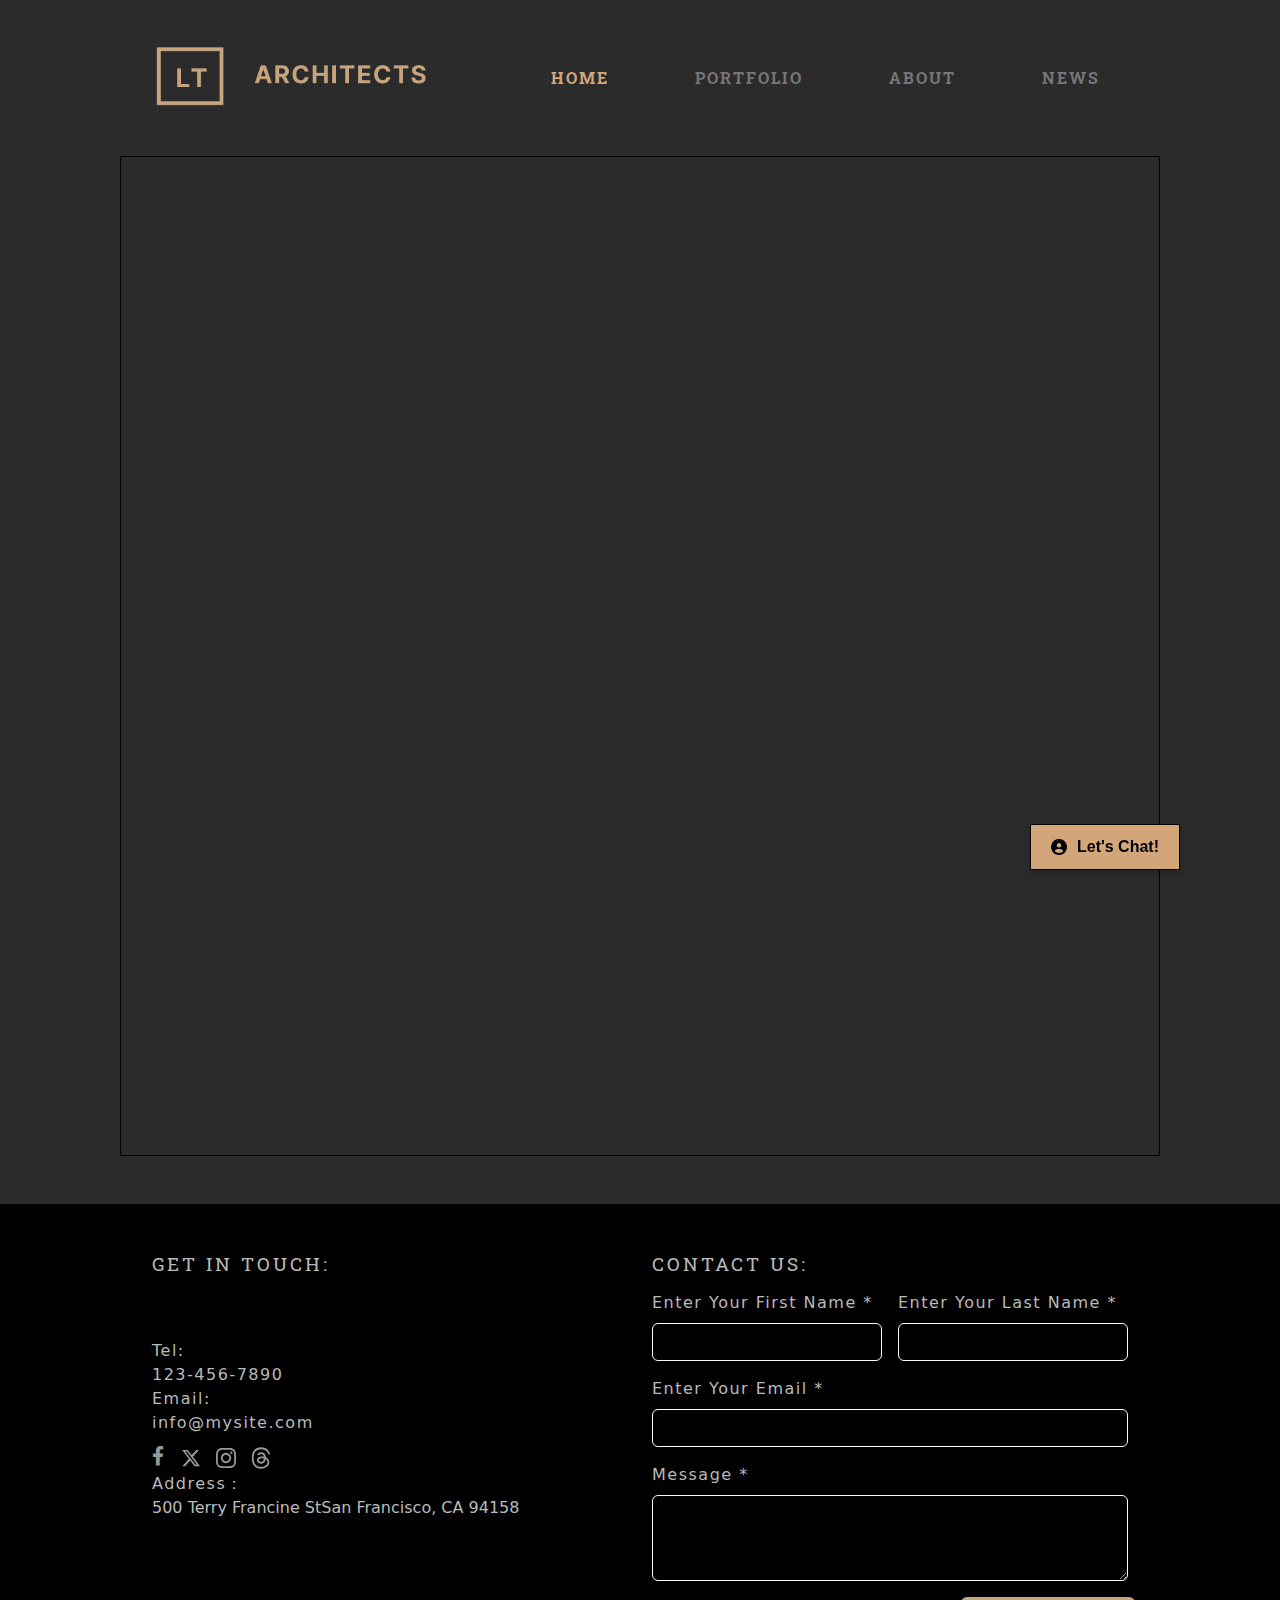
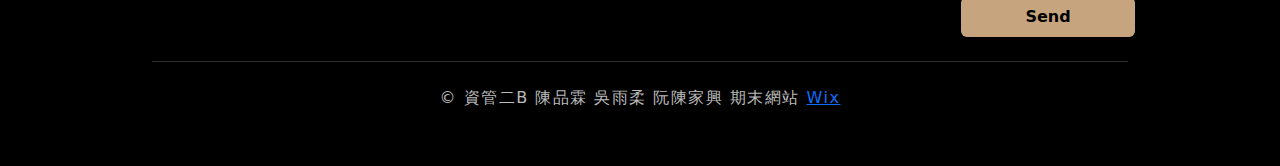
==== index.html @ 4be20eae "Update at the 2024/12/17 6:31 PM" ====
<!DOCTYPE html>
<html lang="en">
<head>
    <meta charset="UTF-8">
    <meta name="viewport" content="width=device-width, initial-scale=1.0">
    <title>Top Bar</title>
    <!-- 引入 Bootstrap 5 CSS -->
    <link href="https://cdn.jsdelivr.net/npm/bootstrap@5.3.0/dist/css/bootstrap.min.css" rel="stylesheet">
    <!-- 引入外部 CSS 檔案 -->
    <link rel="stylesheet" href="style.css">
    <link rel="preconnect" href="https://fonts.googleapis.com">
    <link rel="preconnect" href="https://fonts.gstatic.com" crossorigin>
    <link href="https://fonts.googleapis.com/css2?family=Libre+Baskerville:ital,wght@0,400;0,700;1,400&family=Roboto+Slab:wght@100..900&display=swap" rel="stylesheet">
    <link href="https://cdnjs.cloudflare.com/ajax/libs/font-awesome/6.0.0-beta3/css/all.min.css" rel="stylesheet">
    <link href="https://cdnjs.cloudflare.com/ajax/libs/font-awesome/6.0.0-beta3/css/all.min.css" rel="stylesheet">


<body>
    <!-- 導覽欄 -->
    <nav class="navbar navbar-expand-lg">
        <div class="container">
            <!-- LOGO -->
            <a class="navbar-brand" href="#"><img src="img/navbar.png" width="80%" height="80%" alt=""></a>
            <!-- 手機端導覽按鈕 -->
            <button class="navbar-toggler" type="button" data-bs-toggle="collapse" data-bs-target="#navbarNav" aria-controls="navbarNav" aria-expanded="false" aria-label="Toggle navigation">
                <span class="navbar-toggler-icon"></span>
            </button>
            <!-- 導覽連結 -->
            <div class="collapse navbar-collapse " id="navbarNav">
                <ul class="navbar-nav ms-auto ">
                    <li class="nav-item">
                        <a class="nav-link active roboto-slab-bold "  href="#">HOME</a>  <!-- active指令可以讓他被選 選中 -->
                    </li>
                    <li class="nav-item">
                        <a class="nav-link roboto-slab-bold  " href="#">PORTFOLIO</a>
                    </li>
                    <li class="nav-item">
                        <a class="nav-link roboto-slab-bold " href="#">ABOUT</a> 
                    </li>
                    <li class="nav-item">
                        <a class="nav-link roboto-slab-bold " href="#">NEWS</a>
                    </li>
                </ul>
            </div>
        </div>
    </nav>

    
     <!-- 中間內容區塊 -->
    <div class="container" id="body">
        <button class="floating-chat-btn" id="chatBtn">
            <i class="fas fa-user-circle"></i> <!-- Font Awesome icon -->
            Let's Chat!
        </button>
    
        <!-- 聊天視窗 -->
        <div class="chatbox" id="chatbox">
            <div class="chatbox-header">
                Chat with us!
            </div>
            <div class="chatbox-body" id="chatBody">
                <!-- 訊息顯示區域 -->
                <p>Welcome! How can we help you?</p>
            </div>
            <input type="text" class="chatbox-input" id="chatInput" placeholder="Type your message...">
        </div>
    
    </div>



    <!-- 中間內容區塊 -->



    <!-- Footer 區塊 -->
    <footer class="footer mt-5 " id="footer">
        <div class="container py-5">
            <div class="row">
                <!-- GET IN TOUCH 區塊 -->
                <div class="col-md-6" id="foo">
                    <h5 class="footer-title roboto-slab-regular" >GET  IN  TOUCH:</h5>
                    <br>
                    <br>
                    <div>
                        <a>Tel: <br>123-456-7890</a><p>Email:<br> info@mysite.com</p>
                    </div> 
                   
                    
                
                    <div class="footer-icons">
                        <a href="https://www.facebook.com/"><i class="fa-brands fa-facebook-f" style="color: #989898;"></i></a>
                        <a href="https://twitter.com/home"><svg xmlns="http://www.w3.org/2000/svg" height="26" width="20" viewBox="0 0 512 512"><!--!Font Awesome Free 6.7.1 by @fontawesome - https://fontawesome.com License - https://fontawesome.com/license/free Copyright 2024 Fonticons, Inc.--><path fill="#989898" d="M389.2 48h70.6L305.6 224.2 487 464H345L233.7 318.6 106.5 464H35.8L200.7 275.5 26.8 48H172.4L272.9 180.9 389.2 48zM364.4 421.8h39.1L151.1 88h-42L364.4 421.8z"/></svg></i></a>
                        <a href="https://www.instagram.com/"><svg xmlns="http://www.w3.org/2000/svg" height="26" width="20" viewBox="0 0 448 512"><!--!Font Awesome Free 6.7.1 by @fontawesome - https://fontawesome.com License - https://fontawesome.com/license/free Copyright 2024 Fonticons, Inc.--><path fill="#989898" d="M224.1 141c-63.6 0-114.9 51.3-114.9 114.9s51.3 114.9 114.9 114.9S339 319.5 339 255.9 287.7 141 224.1 141zm0 189.6c-41.1 0-74.7-33.5-74.7-74.7s33.5-74.7 74.7-74.7 74.7 33.5 74.7 74.7-33.6 74.7-74.7 74.7zm146.4-194.3c0 14.9-12 26.8-26.8 26.8-14.9 0-26.8-12-26.8-26.8s12-26.8 26.8-26.8 26.8 12 26.8 26.8zm76.1 27.2c-1.7-35.9-9.9-67.7-36.2-93.9-26.2-26.2-58-34.4-93.9-36.2-37-2.1-147.9-2.1-184.9 0-35.8 1.7-67.6 9.9-93.9 36.1s-34.4 58-36.2 93.9c-2.1 37-2.1 147.9 0 184.9 1.7 35.9 9.9 67.7 36.2 93.9s58 34.4 93.9 36.2c37 2.1 147.9 2.1 184.9 0 35.9-1.7 67.7-9.9 93.9-36.2 26.2-26.2 34.4-58 36.2-93.9 2.1-37 2.1-147.8 0-184.8zM398.8 388c-7.8 19.6-22.9 34.7-42.6 42.6-29.5 11.7-99.5 9-132.1 9s-102.7 2.6-132.1-9c-19.6-7.8-34.7-22.9-42.6-42.6-11.7-29.5-9-99.5-9-132.1s-2.6-102.7 9-132.1c7.8-19.6 22.9-34.7 42.6-42.6 29.5-11.7 99.5-9 132.1-9s102.7-2.6 132.1 9c19.6 7.8 34.7 22.9 42.6 42.6 11.7 29.5 9 99.5 9 132.1s2.7 102.7-9 132.1z"/></svg></a>
                        <a href="https://www.threads.net/?hl=zh-tw"><svg xmlns="http://www.w3.org/2000/svg" height="26" width="20" viewBox="0 0 448 512"><!--!Font Awesome Free 6.7.1 by @fontawesome - https://fontawesome.com License - https://fontawesome.com/license/free Copyright 2024 Fonticons, Inc.--><path fill="#989898" d="M331.5 235.7c2.2 .9 4.2 1.9 6.3 2.8c29.2 14.1 50.6 35.2 61.8 61.4c15.7 36.5 17.2 95.8-30.3 143.2c-36.2 36.2-80.3 52.5-142.6 53h-.3c-70.2-.5-124.1-24.1-160.4-70.2c-32.3-41-48.9-98.1-49.5-169.6V256v-.2C17 184.3 33.6 127.2 65.9 86.2C102.2 40.1 156.2 16.5 226.4 16h.3c70.3 .5 124.9 24 162.3 69.9c18.4 22.7 32 50 40.6 81.7l-40.4 10.8c-7.1-25.8-17.8-47.8-32.2-65.4c-29.2-35.8-73-54.2-130.5-54.6c-57 .5-100.1 18.8-128.2 54.4C72.1 146.1 58.5 194.3 58 256c.5 61.7 14.1 109.9 40.3 143.3c28 35.6 71.2 53.9 128.2 54.4c51.4-.4 85.4-12.6 113.7-40.9c32.3-32.2 31.7-71.8 21.4-95.9c-6.1-14.2-17.1-26-31.9-34.9c-3.7 26.9-11.8 48.3-24.7 64.8c-17.1 21.8-41.4 33.6-72.7 35.3c-23.6 1.3-46.3-4.4-63.9-16c-20.8-13.8-33-34.8-34.3-59.3c-2.5-48.3 35.7-83 95.2-86.4c21.1-1.2 40.9-.3 59.2 2.8c-2.4-14.8-7.3-26.6-14.6-35.2c-10-11.7-25.6-17.7-46.2-17.8H227c-16.6 0-39 4.6-53.3 26.3l-34.4-23.6c19.2-29.1 50.3-45.1 87.8-45.1h.8c62.6 .4 99.9 39.5 103.7 107.7l-.2 .2zm-156 68.8c1.3 25.1 28.4 36.8 54.6 35.3c25.6-1.4 54.6-11.4 59.5-73.2c-13.2-2.9-27.8-4.4-43.4-4.4c-4.8 0-9.6 .1-14.4 .4c-42.9 2.4-57.2 23.2-56.2 41.8l-.1 .1z"/></svg></a>
                    </div>
                    
                    <div>
                        <a> Address：</a><br>
                        500 Terry Francine StSan Francisco, CA 94158
                    </div>
                </div>
                <!-- CONTACT US 區塊 -->
                <div class="col-md-6" id="foo">
                    <h5 class="footer-title roboto-slab-regular">CONTACT US:</h5>
                    <form>
                        <div class="row g-3">
                            <div class="col-md-6">
                                <p>Enter Your First Name *</p>
                                <input type="text" class="form-control" >
                            </div>
                            <div class="col-md-6">
                                <p>Enter Your Last Name *</p>
                                <input type="text" class="form-control" >
                            </div>
                            <div class="col-12">
                                <p>Enter Your Email *</p>
                                <input type="email" class="form-control">
                            </div>
                            <div class="col-12">
                                <p>Message *</p>
                                <textarea class="form-control" rows="3" ></textarea>
                            </div>
                            <div class="col-12 ">
                                <button type="submit" class="btn btn-custom ">Send</button>
                            </div>
                        </div>
                    </form>
                </div>
            </div>
            <hr class="my-4">
            <p class="text-center">&copy; 資管二B 陳品霖 吳雨柔 阮陳家興 期末網站 <a href="#">Wix</a></p>
        </div>
    </footer>

    <!-- 引入 Bootstrap 5 JS -->
    <script>
        const chatBtn = document.getElementById('chatBtn');
        const chatbox = document.getElementById('chatbox');
        const chatInput = document.getElementById('chatInput');
        const chatBody = document.getElementById('chatBody');

        // 點擊按鈕顯示/隱藏聊天視窗
        chatBtn.addEventListener('click', () => {
            chatbox.style.display = chatbox.style.display === 'none' || chatbox.style.display === '' ? 'block' : 'none';
        });

        // 輸入訊息並按 Enter 發送訊息
        chatInput.addEventListener('keypress', (e) => {
            if (e.key === 'Enter' && chatInput.value.trim() !== '') {
                const userMessage = document.createElement('p');
                userMessage.textContent = chatInput.value;
                userMessage.style.color = '#000';
                chatBody.appendChild(userMessage);
                chatInput.value = ''; // 清空輸入框
                chatBody.scrollTop = chatBody.scrollHeight; // 自動滾動到底部
            }
        });
    </script>
    <script src="https://cdn.jsdelivr.net/npm/bootstrap@5.3.0/dist/js/bootstrap.bundle.min.js"></script>

</body>
</html>
---- style.css ----
/* 全域背景顏色 */
body {
  background-color: #2b2b2b; /* 整體背景 */
}
/* 中間網頁主要內容區塊 */
#body {
  width: fit-content; /* 根據內容自動調整寬度 */
  border: 1px solid #000; /* 添加邊框以便觀察效果 要刪除*/
  height: 1000px;
  width: 100%;
  padding: 10px;
  background-color: #2b2b2b;
}

/* 導覽列背景顏色 */
.navbar {
  background-color: #2b2b2b; /* 頂部導覽背景色 */
}

/* LOGO 樣式 */
.navbar-brand {
  margin-right: -20px;
  color: #d1a87c; /* LOGO 顏色 */
  font-weight: bold;
  letter-spacing: 2px;
}

/* 導覽連結樣式 */
.navbar-nav .nav-link {
  margin-right: 100px;
  margin: 50px;
  letter-spacing: 2px; /* 增加字母間距 */
  color: #777; /* 預設灰色 */
  text-transform: uppercase; /* 字母大寫 */
  margin-right: 20px;
  transition: color 0.3s ease; /* 顏色變化過渡效果 */
}

/* 選中/懸停連結樣式 */
.navbar-nav .nav-link.active,
.navbar-nav .nav-link:hover {
  color: #d1a87c; /* 選中/滑鼠懸停的顏色 */
}

.container {
  max-width: 1040px; /* 自定義寬度，可以根據需求調整 */
  padding-left: 2rem; /* 左側內邊距 */
  padding-right: 2rem; /* 右側內邊距 */
}

.roboto-slab-nav-link {
  font-family: "Roboto Slab", serif;
  font-optical-sizing: auto;
  font-weight: 20;
  font-style: normal;
}

/* Roboto Slab 標準字體 */
.roboto-slab-regular {
  font-family: "Roboto Slab", serif;
  font-optical-sizing: auto;
  font-weight: 400; /* 標準字重 */
  font-style: normal;
}

/* Roboto Slab 粗體字 */
.roboto-slab-bold {
  font-family: "Roboto Slab", serif;
  font-optical-sizing: auto;
  font-weight: 700; /* 粗體字重 */
  font-style: normal;
}

/* Roboto Slab 特殊標題樣式 */
.roboto-slab-title {
  font-family: "Roboto Slab", serif;
  font-optical-sizing: auto;
  font-weight: 600; /* 中等粗細 */
  font-style: normal;
  font-size: 1.5rem;
  letter-spacing: 1px; /* 字母間距 */
  text-transform: uppercase; /* 轉換成大寫 */
}

/* Footer 樣式 */
.footer {
  background-color: #000;
  color: #bababa;
}

.footer-title {
  font-size: 1.2rem;
  margin-bottom: 1rem;
}

.footer p {
  margin-bottom: 0.5rem;
}

.footer-icons a {
  color: #fff;
  font-size: 1.2rem;
  margin-right: 10px;
  text-decoration: none;
}

.btn-custom {
  margin-left: 65%;
  background-color: #c6a47e;
  color: #000000;
  border: none;
  padding: 0.5rem 4rem;
  font-weight: bold;
}

.btn-custom:hover {
  background-color: #b98f72;
  color: #fff;
}

/* 修改輸入框的邊框顏色 */
input.form-control {
  border: 0.5px solid rgb(250, 250, 250); /* 設定邊框為黑色 */
  color: white; /* 設定文字顏色為白色 */
  background-color: transparent; /* 背景色透明 */
}
textarea.form-control {
  border: 0.5px solid rgb(250, 250, 250); /* 設定邊框為黑色 */
  color: white; /* 設定文字顏色為白色 */
  background-color: transparent; /* 背景色透明 */
}
/* 當輸入框被聚焦（點擊或選中）時，保持黑色邊框 */
input.form-control:focus {
  border: 0.5px solid black; /* 當點擊時，邊框顏色保持為黑色 */
  background-color: transparent; /* 背景色保持透明 */
  color: white; /* 文字顏色仍為白色 */
}

textarea.form-control:focus {
  border: 0.5px solid black; /* 當點擊時，邊框顏色保持為黑色 */
  background-color: transparent; /* 背景色保持透明 */
  color: white; /* 文字顏色仍為白色 */
}


/* 設定提示文字顏色 */
input::placeholder {
  color: white; /* 提示文字顏色設為白色 */
}

#foo h5{
  letter-spacing:3px; /*字間空隙*/
}

#footer a,p{
  letter-spacing:1.5px;
}



/*懸浮按鈕*/
.floating-chat-btn {
  position: fixed; /* 固定在螢幕上 */
  bottom: 30px; /* 距離底部 30px */
  right: 100px; /* 距離右側 30px */
  background-color: #D2A679; /* 背景顏色 */
  color: #000; /* 文字與 icon 顏色 */
  border: 1px solid #000; /* 邊框顏色 */
  padding: 10px 20px; /* 內邊距 */
  display: flex; /* 彈性盒模型，用於對齊 icon 與文字 */
  align-items: center; /* 垂直置中 */
  gap: 10px; /* icon 與文字間隔 */
  font-family: Arial, sans-serif; /* 字體 */
  font-size: 16px;
  font-weight: bold;
  text-decoration: none; /* 移除連結底線 */
  box-shadow: 0 4px 6px rgba(0, 0, 0, 0.2); /* 添加陰影效果 */
  z-index: 999; /* 確保按鈕顯示在最上層 */
}

.floating-chat-btn:hover {
  background-color: #C18E5B; /* 改變背景顏色 */
  color: #fff; /* 改變文字顏色 */
  border-color: #fff;
}
/*懸浮按鈕*/


/*聊天欄位*/
.chatbox {
  position: fixed;
  bottom: 100px;
  right: 30px;
  width: 300px;
  background-color: #4b4a4a;
  border: 1px solid #ccc;
  border-radius: 10px;
  box-shadow: 0 4px 6px rgba(0, 0, 0, 0.3);
  display: none; /* 預設隱藏 */
  z-index: 1000;
}

.chatbox-header {
  background-color: #D2A679;
  color: #000;
  padding: 10px;
  border-radius: 10px 10px 0 0;
  text-align: center;
  font-weight: bold;
}

.chatbox-body {
  padding: 10px;
  height: 200px;
  overflow-y: auto;
  background-color: #f9f9f9;
}

.chatbox-input {
  border: none;
  padding: 10px;
  width: 100%;
  box-sizing: border-box;
  border-top: 1px solid #080808;
  font-size: 14px;
}

.chatbox-input:focus {
  outline: none;
}

/*聊天欄位*/
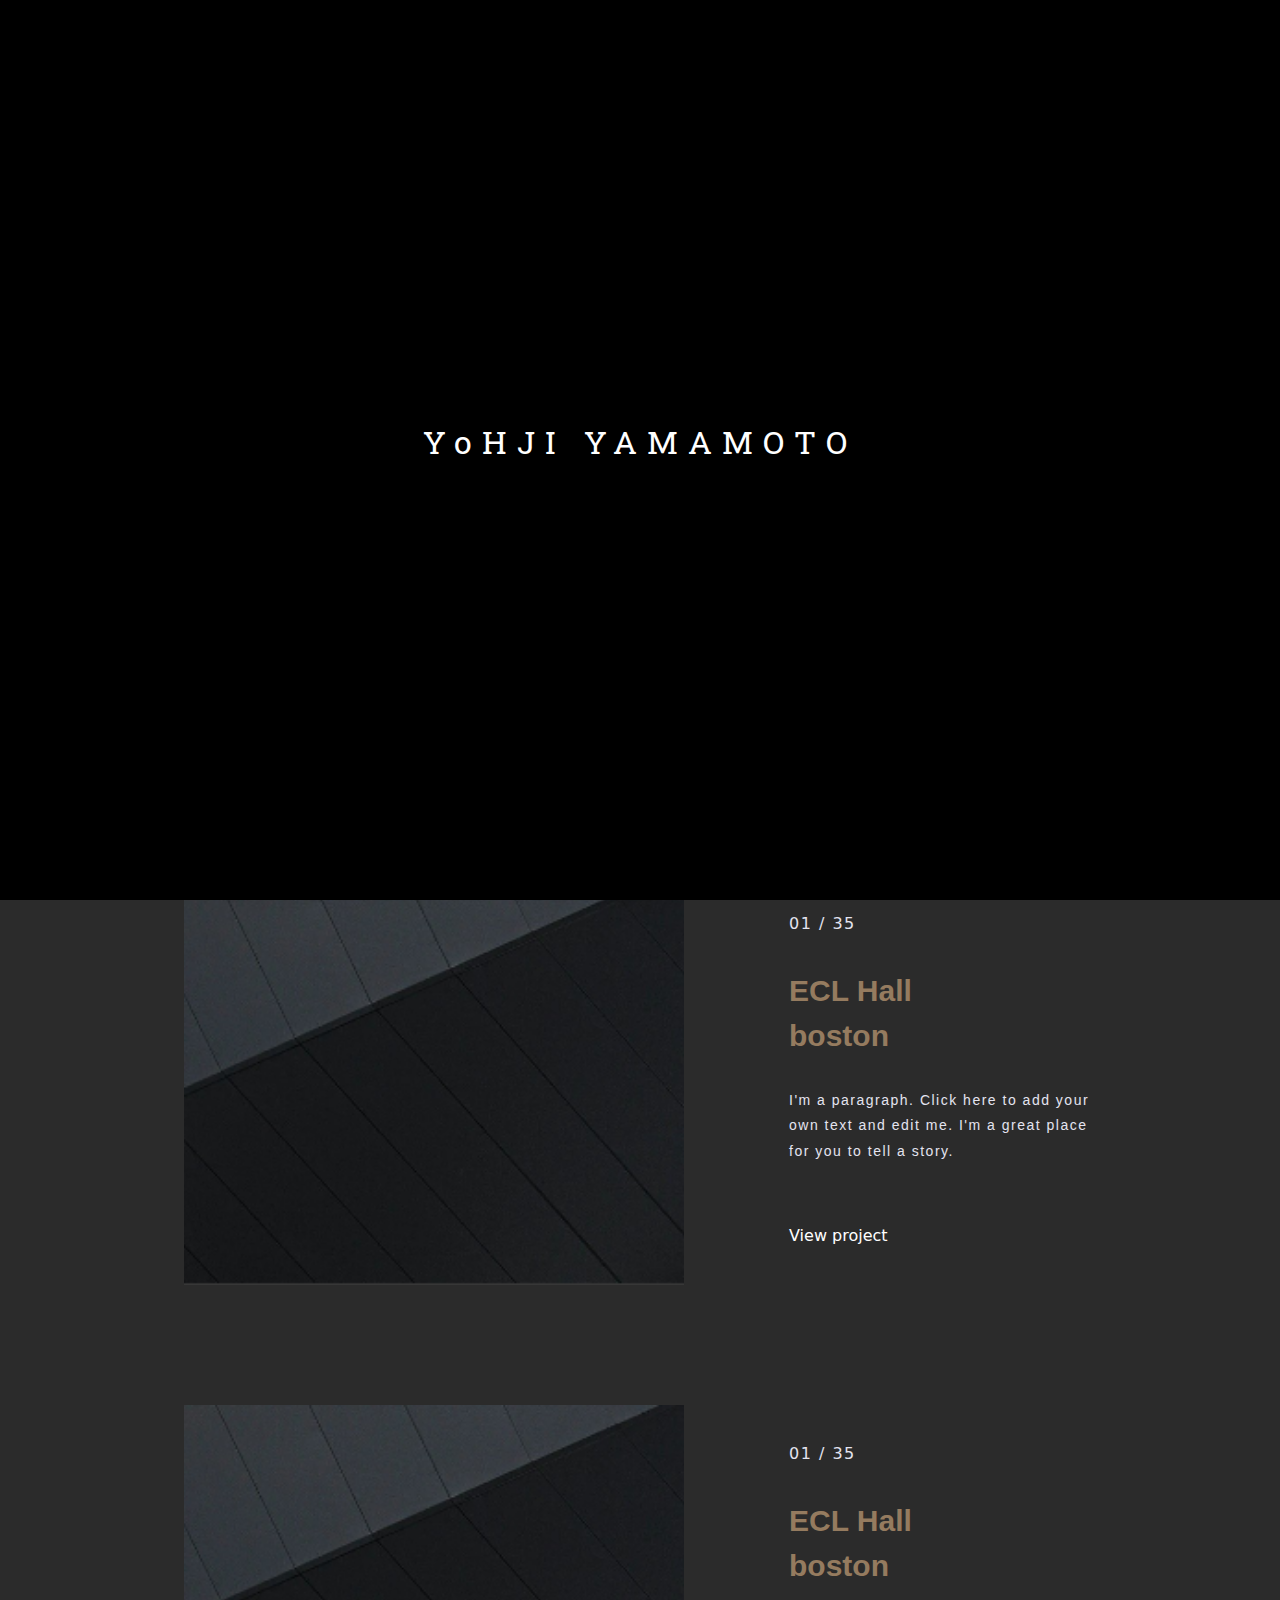
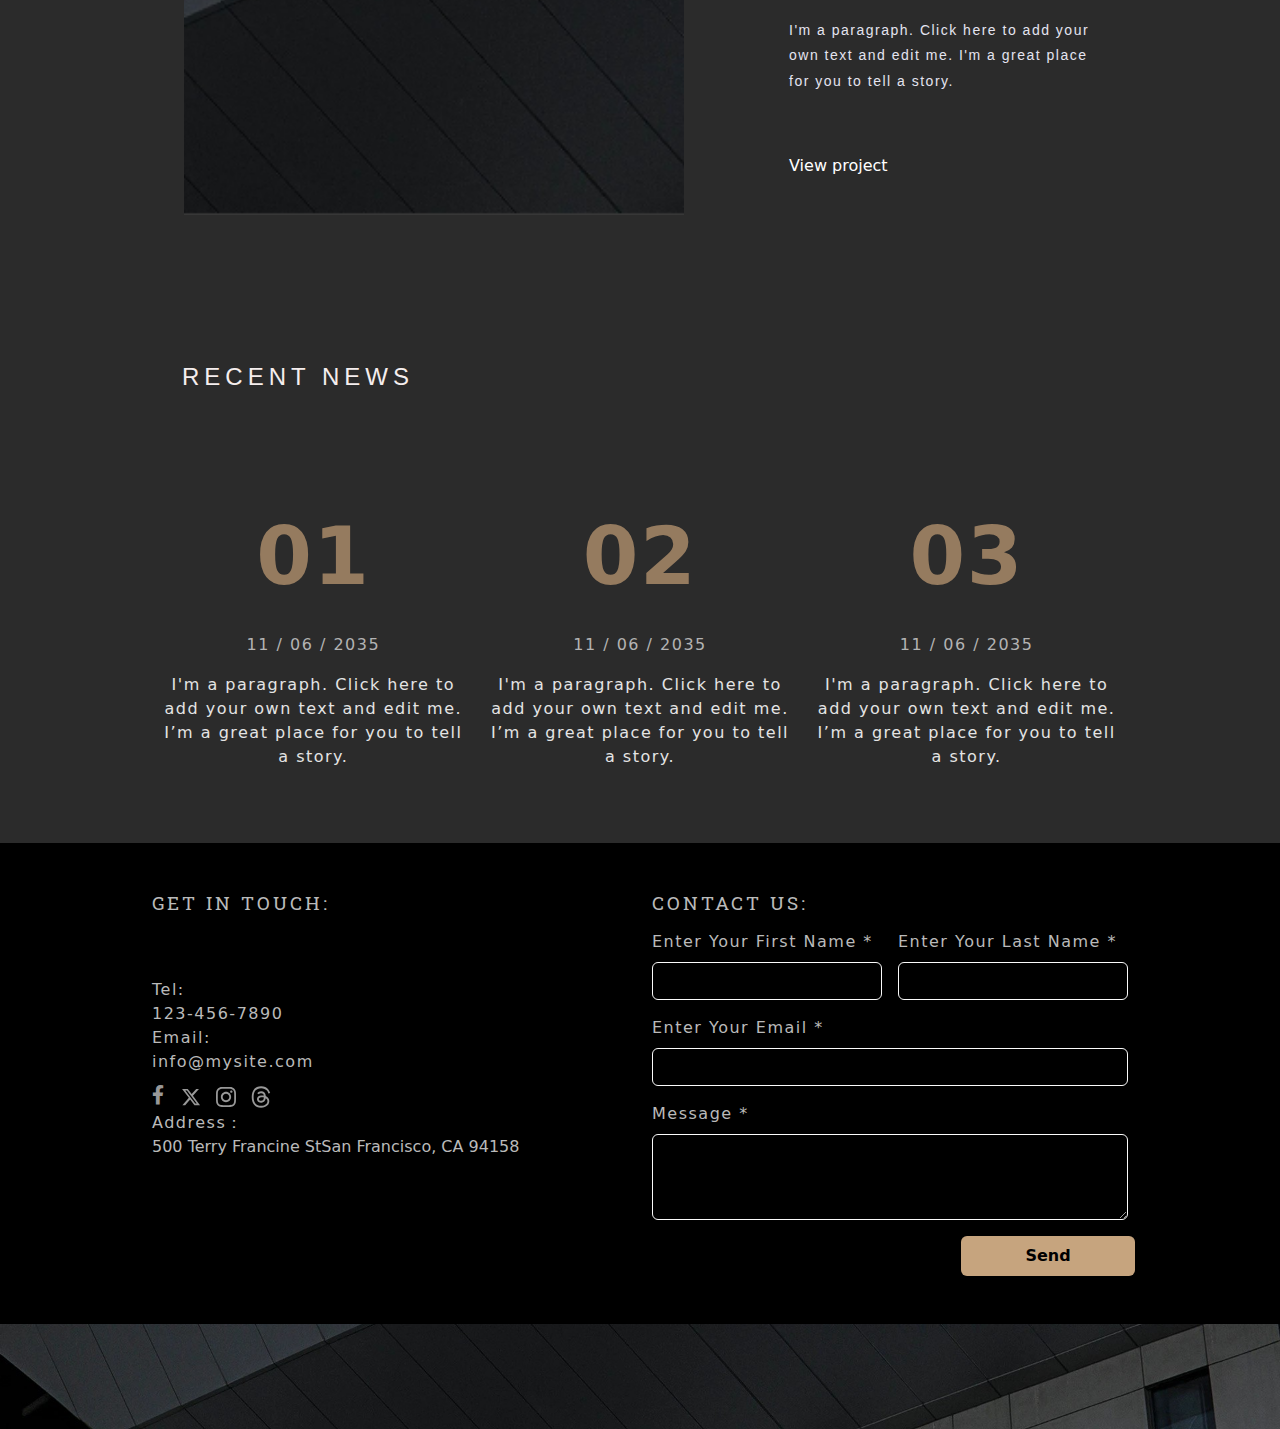
==== commit 961dfc4c: "更新" ====
--- a/index.html
+++ b/index.html
@@ -13,14 +13,24 @@
     <link href="https://fonts.googleapis.com/css2?family=Libre+Baskerville:ital,wght@0,400;0,700;1,400&family=Roboto+Slab:wght@100..900&display=swap" rel="stylesheet">
     <link href="https://cdnjs.cloudflare.com/ajax/libs/font-awesome/6.0.0-beta3/css/all.min.css" rel="stylesheet">
     <link href="https://cdnjs.cloudflare.com/ajax/libs/font-awesome/6.0.0-beta3/css/all.min.css" rel="stylesheet">
+    <link href="https://fonts.googleapis.com/css2?family=Poppins:wght@600&display=swap" rel="stylesheet">
 
 
 <body>
+ <!-- 開場動畫 -->
+    <div id="intro-overlay">
+        <div class="intro-text">
+            <p>YoHJI YAMAMOTO</p>
+        </div>
+    </div>
+
+    
     <!-- 導覽欄 -->
+<div id="main-content">
     <nav class="navbar navbar-expand-lg">
         <div class="container">
             <!-- LOGO -->
-            <a class="navbar-brand" href="#"><img src="img/navbar.png" width="80%" height="80%" alt=""></a>
+            <a class="navbar-brand" href="#"><img src="img/navbar-removebg-preview.png" width="80%" height="50%" alt=""></a>
             <!-- 手機端導覽按鈕 -->
             <button class="navbar-toggler" type="button" data-bs-toggle="collapse" data-bs-target="#navbarNav" aria-controls="navbarNav" aria-expanded="false" aria-label="Toggle navigation">
                 <span class="navbar-toggler-icon"></span>
@@ -32,7 +42,7 @@
                         <a class="nav-link active roboto-slab-bold "  href="#">HOME</a>  <!-- active指令可以讓他被選 選中 -->
                     </li>
                     <li class="nav-item">
-                        <a class="nav-link roboto-slab-bold  " href="#">PORTFOLIO</a>
+                        <a class="nav-link roboto-slab-bold  " href="PORTFOLIO.html">PORTFOLIO</a>
                     </li>
                     <li class="nav-item">
                         <a class="nav-link roboto-slab-bold " href="#">ABOUT</a> 
@@ -46,27 +56,143 @@
     </nav>
 
     
-     <!-- 中間內容區塊 -->
-    <div class="container" id="body">
-        <button class="floating-chat-btn" id="chatBtn">
-            <i class="fas fa-user-circle"></i> <!-- Font Awesome icon -->
-            Let's Chat!
-        </button>
-    
-        <!-- 聊天視窗 -->
-        <div class="chatbox" id="chatbox">
-            <div class="chatbox-header">
-                Chat with us!
-            </div>
-            <div class="chatbox-body" id="chatBody">
-                <!-- 訊息顯示區域 -->
-                <p>Welcome! How can we help you?</p>
-            </div>
-            <input type="text" class="chatbox-input" id="chatInput" placeholder="Type your message...">
+         <!-- 中間內容區塊 -->
+         <div class="container" id="body">
+
+            <div class="row mb-4">
+                <div class="col-12 text-center section-a">
+                    <h1 class="section-title" style="color: #957b5f; font-family: Arial, Helvetica, sans-serif; font-weight: bold; font-size: 30px;">LT ARCHITECTS</h1>
+                    <p class="featured-title">FEATURED PROJECTS</p>
+                </div>
+            </div>
+    
+            <!-- 專案區塊 -->
+            <div class="row">
+                <!-- 左側圖片 -->
+                <div class="col-md-8 left-img">
+                    <div class="project-image"></div>
+                </div>
+    
+                <!-- 右側描述 -->
+                <div class="col-md-4 d-flex flex-column justify-content-center right-cribe">
+                    <p class="mb-2" style="color: #e4e4f0; margin-bottom: 10px; font-size: 16px;">01 / 35</p><br>
+                    <h5 style="color: #957b5f; font-family: Arial, Helvetica, sans-serif; font-weight: bold; font-size: 30px; line-height: 1.5; margin-bottom: 30px;">ECL Hall<br>boston</h5>
+                    <p class="text-muted paragraph-style "  style="color: #e4e4f0; margin-bottom: 20px;">
+                        <span style="color: #e4e4f0;">I'm a paragraph. Click here to add your own text and edit me. I'm a great place for you to tell a story.</span>
+                    </p>
+                    <a href="#" class="viewproject" style="margin-top: 40px;">
+                        <span  tyle="color: #e4e4f0;">View project</span>
+                    </a>
+                    
+                </div>
+            </div>
+            <br>
+            <br>
+            <br>
+            <BR></BR>
+    
+            <!-- 專案區塊 -->
+            <div class="row" id="">
+                <!-- 左側圖片 -->
+                <div class="col-md-8 left-img">
+                    <div class="project-image"></div>
+                </div>
+    
+                <!-- 右側描述 -->
+                <div class="col-md-4 d-flex flex-column justify-content-center right-cribe">
+                    <p class="mb-2" style="color: #e4e4f0; margin-bottom: 10px; font-size: 16px;">01 / 35</p><br>
+                    <h5 style="color: #957b5f; font-family: Arial, Helvetica, sans-serif; font-weight: bold; font-size: 30px; line-height: 1.5; margin-bottom: 30px;">ECL Hall<br>boston</h5>
+                    <p class="text-muted paragraph-style "  style="color: #e4e4f0; margin-bottom: 20px;">
+                        <span style="color: #e4e4f0;">I'm a paragraph. Click here to add your own text and edit me. I'm a great place for you to tell a story.</span>
+                    </p>
+                    <a href="#" class="viewproject" style="margin-top: 40px;">
+                        <span  tyle="color: #e4e4f0;">View project</span>
+                    </a>
+                    
+                </div>
+            </div>
+
+             <br>
+            <br>
+            <br>
+            <BR></BR>
+    
+            <!-- 專案區塊 -->
+            <div class="row" id="">
+                <!-- 左側圖片 -->
+                <div class="col-md-8 left-img">
+                    <div class="project-image"></div>
+                </div>
+    
+                <!-- 右側描述 -->
+                <div class="col-md-4 d-flex flex-column justify-content-center right-cribe">
+                    <p class="mb-2" style="color: #e4e4f0; margin-bottom: 10px; font-size: 16px;">01 / 35</p><br>
+                    <h5 style="color: #957b5f; font-family: Arial, Helvetica, sans-serif; font-weight: bold; font-size: 30px; line-height: 1.5; margin-bottom: 30px;">ECL Hall<br>boston</h5>
+                    <p class="text-muted paragraph-style "  style="color: #e4e4f0; margin-bottom: 20px;">
+                        <span style="color: #e4e4f0;">I'm a paragraph. Click here to add your own text and edit me. I'm a great place for you to tell a story.</span>
+                    </p>
+                    <a href="#" class="viewproject" style="margin-top: 40px;">
+                        <span  tyle="color: #e4e4f0;">View project</span>
+                    </a>
+                    
+                </div>
+            </div>
+            <br>
+            <br>
+            <br>
+            <br>
+            <br>
+            <br>
+            
+           
+                <div class="col-12 text-center section-a">
+                    <p class="section-title" style="color: #f5eeee; font-family:  sans-serif; font-size: 24px;letter-spacing: 5px; ">RECENT NEWS </p>
+                </div>
+                <br>
+                <br>
+                <br>
+        
+                <div class="container " style="">
+                    <div class="row text-center">
+                        <!-- 第一欄 -->
+                        <div class="col-4">
+                            <p class="number">01</p>
+                            <p class="date">11 / 06 / 2035</p>
+                            <p class="paragraph">I'm a paragraph. Click here to add your own text and edit me. I’m a great place for you to tell a story.</p>
+                        </div>
+                        <!-- 第二欄 -->
+                        <div class="col-4">
+                            <p class="number">02</p>
+                            <p class="date">11 / 06 / 2035</p>
+                            <p class="paragraph">I'm a paragraph. Click here to add your own text and edit me. I’m a great place for you to tell a story.</p>
+                        </div>
+                        <!-- 第三欄 -->
+                        <div class="col-4">
+                            <p class="number">03</p>
+                            <p class="date">11 / 06 / 2035</p>
+                            <p class="paragraph">I'm a paragraph. Click here to add your own text and edit me. I’m a great place for you to tell a story.</p>
+                        </div>
+                    </div>
+                </div>
+
+            <button onclick="toggleChatbox()" class="floating-chat-btn" id="chatBtn">
+                <i class="fas fa-user-circle"></i> <!-- Font Awesome icon -->
+                Let's Chat!
+            </button>
+        
+            <!-- 聊天視窗 -->
+            <div class="chatbox" id="chatbox">
+                <div class="chatbox-header">
+                    Chat with us!
+                </div>
+                <div class="chatbox-body" id="chatBody">
+                    <!-- 訊息顯示區域 -->
+                    <p>Welcome! How can we help you?</p>
+                </div>
+                <input type="text" class="chatbox-input" id="chatInput" placeholder="Type your message...">
+            </div>
+        
         </div>
-    
-    </div>
-
 
 
     <!-- 中間內容區塊 -->
@@ -128,11 +254,12 @@
                     </form>
                 </div>
             </div>
-            <hr class="my-4">
-            <p class="text-center">&copy; 資管二B 陳品霖 吳雨柔 阮陳家興 期末網站 <a href="#">Wix</a></p>
         </div>
     </footer>
-
+    <div id="footer-img" style="height: 105px; background-image: url(img/messageImage_1733887317293.jpg);  background-size: cover;  background-position: bottom">
+
+    </div>
+</div>
     <!-- 引入 Bootstrap 5 JS -->
     <script>
         const chatBtn = document.getElementById('chatBtn');
@@ -156,6 +283,20 @@
                 chatBody.scrollTop = chatBody.scrollHeight; // 自動滾動到底部
             }
         });
+        document.addEventListener("DOMContentLoaded", () => {
+            setTimeout(() => {
+                const overlay = document.getElementById("intro-overlay");
+                overlay.style.display = "none";
+            }, 1000); // 8秒後移除啟動畫面
+        });
+        function showPopup() {
+        const chatbox = document.getElementById('chatbox');
+        chatbox.classList.toggle('show');
+        }
+        function toggleChatbox() {
+        const chatbox = document.getElementById('chatbox');
+        chatbox.classList.toggle('show');
+        }
     </script>
     <script src="https://cdn.jsdelivr.net/npm/bootstrap@5.3.0/dist/js/bootstrap.bundle.min.js"></script>
 
--- a/style.css
+++ b/style.css
@@ -1,3 +1,85 @@
+/*進場動畫*/
+#intro-overlay {
+  position: fixed;
+  top: 0;
+  left: 0;
+  width: 100%;
+  height: 100%;
+  background-color: #000;
+  color: #fff;
+  display: flex;
+  justify-content: center;
+  align-items: center;
+  z-index: 9999; /* 確保覆蓋其他內容 */
+  animation: fadeOut 3s ease 8s forwards; /* 延遲3秒後淡出 */
+}
+
+/* 主畫面容器的初始樣式 
+#main-content {
+  opacity: 0; /* 初始完全透明 */
+  animation: fadeIn 2s ease-in-out 2.5s forwards; /* 2.5秒延遲後，2秒淡入動畫 */
+} 
+
+/* 定義淡入動畫的關鍵幀 */
+@keyframes fadeIn {
+  to {
+    opacity: 1; /* 最終完全不透明 */
+  }
+}
+
+/* 文字樣式與動畫 */
+.intro-text p {
+  font-size: 2rem;
+  font-family: "Roboto Slab", serif;
+  letter-spacing: 10px; /*字間空隙*/
+  animation: fadeInSteps 2.5s linear infinite; /* 3秒的動畫週期，線性過渡，無限循環 */
+}
+
+/* 定義動畫的關鍵幀 */
+@keyframes fadeInSteps {
+  0% {
+    opacity: 0;
+  }
+  20% {
+    opacity: 0.2;
+  }
+  40% {
+    opacity: 0.4;
+  }
+  60% {
+    opacity: 0.6;
+  }
+  80% {
+    opacity: 0.8;
+  }
+  100% {
+    opacity: 1;
+  }
+  120% {
+    opacity: 0.8;
+  }
+  140% {
+    opacity: 0.6;
+  }
+  160% {
+    opacity: 0.4;
+  }
+  180% {
+    opacity: 0.2;
+  }
+  200% {
+    opacity: 0;
+  }
+}
+
+/* 背景淡出效果 */
+@keyframes fadeOut {
+  to {
+    opacity: 0;
+    visibility: hidden;
+  }
+}
+
 /* 全域背景顏色 */
 body {
   background-color: #2b2b2b; /* 整體背景 */
@@ -5,8 +87,8 @@
 /* 中間網頁主要內容區塊 */
 #body {
   width: fit-content; /* 根據內容自動調整寬度 */
-  border: 1px solid #000; /* 添加邊框以便觀察效果 要刪除*/
-  height: 1000px;
+  margin-top: 100px;
+  height: auto;
   width: 100%;
   padding: 10px;
   background-color: #2b2b2b;
@@ -14,7 +96,10 @@
 
 /* 導覽列背景顏色 */
 .navbar {
+  background-image: url('img/messageImage_1733887317293.jpg');
+  background-size: cover; /* 讓背景圖片自動適應大小 */
   background-color: #2b2b2b; /* 頂部導覽背景色 */
+  height: 105px;
 }
 
 /* LOGO 樣式 */
@@ -142,66 +227,82 @@
   color: white; /* 文字顏色仍為白色 */
 }
 
-
 /* 設定提示文字顏色 */
 input::placeholder {
   color: white; /* 提示文字顏色設為白色 */
 }
 
-#foo h5{
-  letter-spacing:3px; /*字間空隙*/
-}
-
-#footer a,p{
-  letter-spacing:1.5px;
-}
-
-
+#foo h5 {
+  letter-spacing: 3px; /*字間空隙*/
+}
+
+#footer a,
+p {
+  letter-spacing: 1.5px;
+}
 
 /*懸浮按鈕*/
 .floating-chat-btn {
-  position: fixed; /* 固定在螢幕上 */
-  bottom: 30px; /* 距離底部 30px */
-  right: 100px; /* 距離右側 30px */
-  background-color: #D2A679; /* 背景顏色 */
-  color: #000; /* 文字與 icon 顏色 */
-  border: 1px solid #000; /* 邊框顏色 */
-  padding: 10px 20px; /* 內邊距 */
-  display: flex; /* 彈性盒模型，用於對齊 icon 與文字 */
-  align-items: center; /* 垂直置中 */
-  gap: 10px; /* icon 與文字間隔 */
-  font-family: Arial, sans-serif; /* 字體 */
+  /* 现有样式 */
+  position: fixed;
+  bottom: 70%;
+  right: 100px;
+  background-color: #d2a679;
+  color: #000;
+  border: 1px solid #000;
+  padding: 10px 20px;
+  display: flex;
+  align-items: center;
+  gap: 10px;
+  font-family: Arial, sans-serif;
   font-size: 16px;
   font-weight: bold;
-  text-decoration: none; /* 移除連結底線 */
-  box-shadow: 0 4px 6px rgba(0, 0, 0, 0.2); /* 添加陰影效果 */
-  z-index: 999; /* 確保按鈕顯示在最上層 */
+  text-decoration: none;
+  box-shadow: 0 4px 6px rgba(0, 0, 0, 0.2);
+  z-index: 999;
+  cursor: pointer;
+  transition: transform 0.3s ease; /* 添加过渡效果 */
 }
 
 .floating-chat-btn:hover {
-  background-color: #C18E5B; /* 改變背景顏色 */
+  background-color: #c18e5b;
+  color: #fff;
+  border-color: #fff;
+  transform: translateY(-5px); /* 悬停时向上移动 */
+}
+
+.floating-chat-btn:hover {
+  background-color: #c18e5b; /* 改變背景顏色 */
   color: #fff; /* 改變文字顏色 */
   border-color: #fff;
 }
 /*懸浮按鈕*/
-
 
 /*聊天欄位*/
 .chatbox {
   position: fixed;
-  bottom: 100px;
+  bottom: 40%;
   right: 30px;
   width: 300px;
   background-color: #4b4a4a;
   border: 1px solid #ccc;
   border-radius: 10px;
   box-shadow: 0 4px 6px rgba(0, 0, 0, 0.3);
-  display: none; /* 預設隱藏 */
+  opacity: 0;
+  transform: scale(0.5);
+  transition: opacity 0.5s ease, transform 0.5s ease;
   z-index: 1000;
+  pointer-events: none; /* 防止隐藏状态下的元素响应鼠标事件 */
+}
+
+.chatbox.show {
+  opacity: 1;
+  transform: scale(1);
+  pointer-events: auto; /* 允许显示状态下的元素响应鼠标事件 */
 }
 
 .chatbox-header {
-  background-color: #D2A679;
+  background-color: #d2a679;
   color: #000;
   padding: 10px;
   border-radius: 10px 10px 0 0;
@@ -229,4 +330,95 @@
   outline: none;
 }
 
-/*聊天欄位*/+/*聊天欄位*/
+
+/*中間內容*/
+
+.section-title {
+  color: #d4a373; /* 標題金色調 */
+  text-align: left;
+  margin-left: 5%;
+  margin-bottom: 10px;
+}
+
+.section-a p{
+  color: #e4e4f0;
+  text-align: left;
+  margin-left: 52px;
+  margin-bottom: 30px;
+}
+.project-image {
+  background: url(img/footer.png) center center/cover no-repeat; /* 替換為圖片網址 */
+  background-size: cover;
+  text-align: left;
+  margin-left: 8%;
+  height:410px;
+  width: 500px;
+}
+.project-description h5 {
+  color: #d1a87c; /* 金色標題 */
+}
+
+.left-img {
+  padding-right: 15px; /* 調整左側圖片與右邊文字的間距 */
+}
+
+.right-cribe {
+  padding-left: 15px; /* 減少右側描述區的內邊距 */
+  margin-left: -40px; /* 可選：進一步讓文字靠近圖片 */
+}
+
+
+.paragraph-style {
+  color: #e4e4f0; /* 接近白色的文字顏色 */
+  font-family: Arial, Helvetica, sans-serif; /* 無襯線字體 */
+  font-size: 14px; /* 字體大小 */
+  line-height: 1.8; /* 行距，讓文字更易讀 */
+  text-align: left; /* 左對齊 */
+  margin: 0; /* 移除段落預設外邊距 */
+  padding: 0; /* 移除段落預設內邊距 */
+}
+
+
+.featured-title {
+  color: #dadae0; /* 文字顏色：接近白色 */
+  font-family: Arial, Helvetica, sans-serif; /* 字體：無襯線字體 */
+  font-size: 20px; /* 字體大小 */
+  letter-spacing: 4px; /* 文字之間的間距 */
+  text-transform: uppercase; /* 全部轉為大寫 */
+  text-align: center; /* 置中對齊（可選） */
+  margin: 0; /* 移除預設外邊距 */
+  padding: 0; /* 移除預設內邊距 */
+}
+
+.viewproject {
+  text-decoration: none;
+  color: white; /* 預設顏色 */
+  margin-top: 40px;
+  font-size: 16px;
+  transition: color 0.3s ease; /* 添加平滑過渡效果 */
+}
+
+/* 滑鼠移過去時變色 */
+.viewproject:hover {
+  color: #957b5f; /* 滑鼠懸停時的顏色 */
+}
+
+#row2{
+  margin-top: 50px;
+}
+
+.number {
+  font-size: 5rem; /* 調整數字大小 */
+  font-weight: bold;
+  color: #957b5f; /* 數字的顏色 */
+}
+.date {
+  font-size: 1rem; /* 調整日期大小 */
+  color: #b3b3b3; /* 日期的顏色 */
+}
+.paragraph {
+  font-size: 1rem; /* 調整段落文字大小 */
+  color: #e4e4e4; /* 段落文字顏色 */
+  margin-top: 1rem;
+}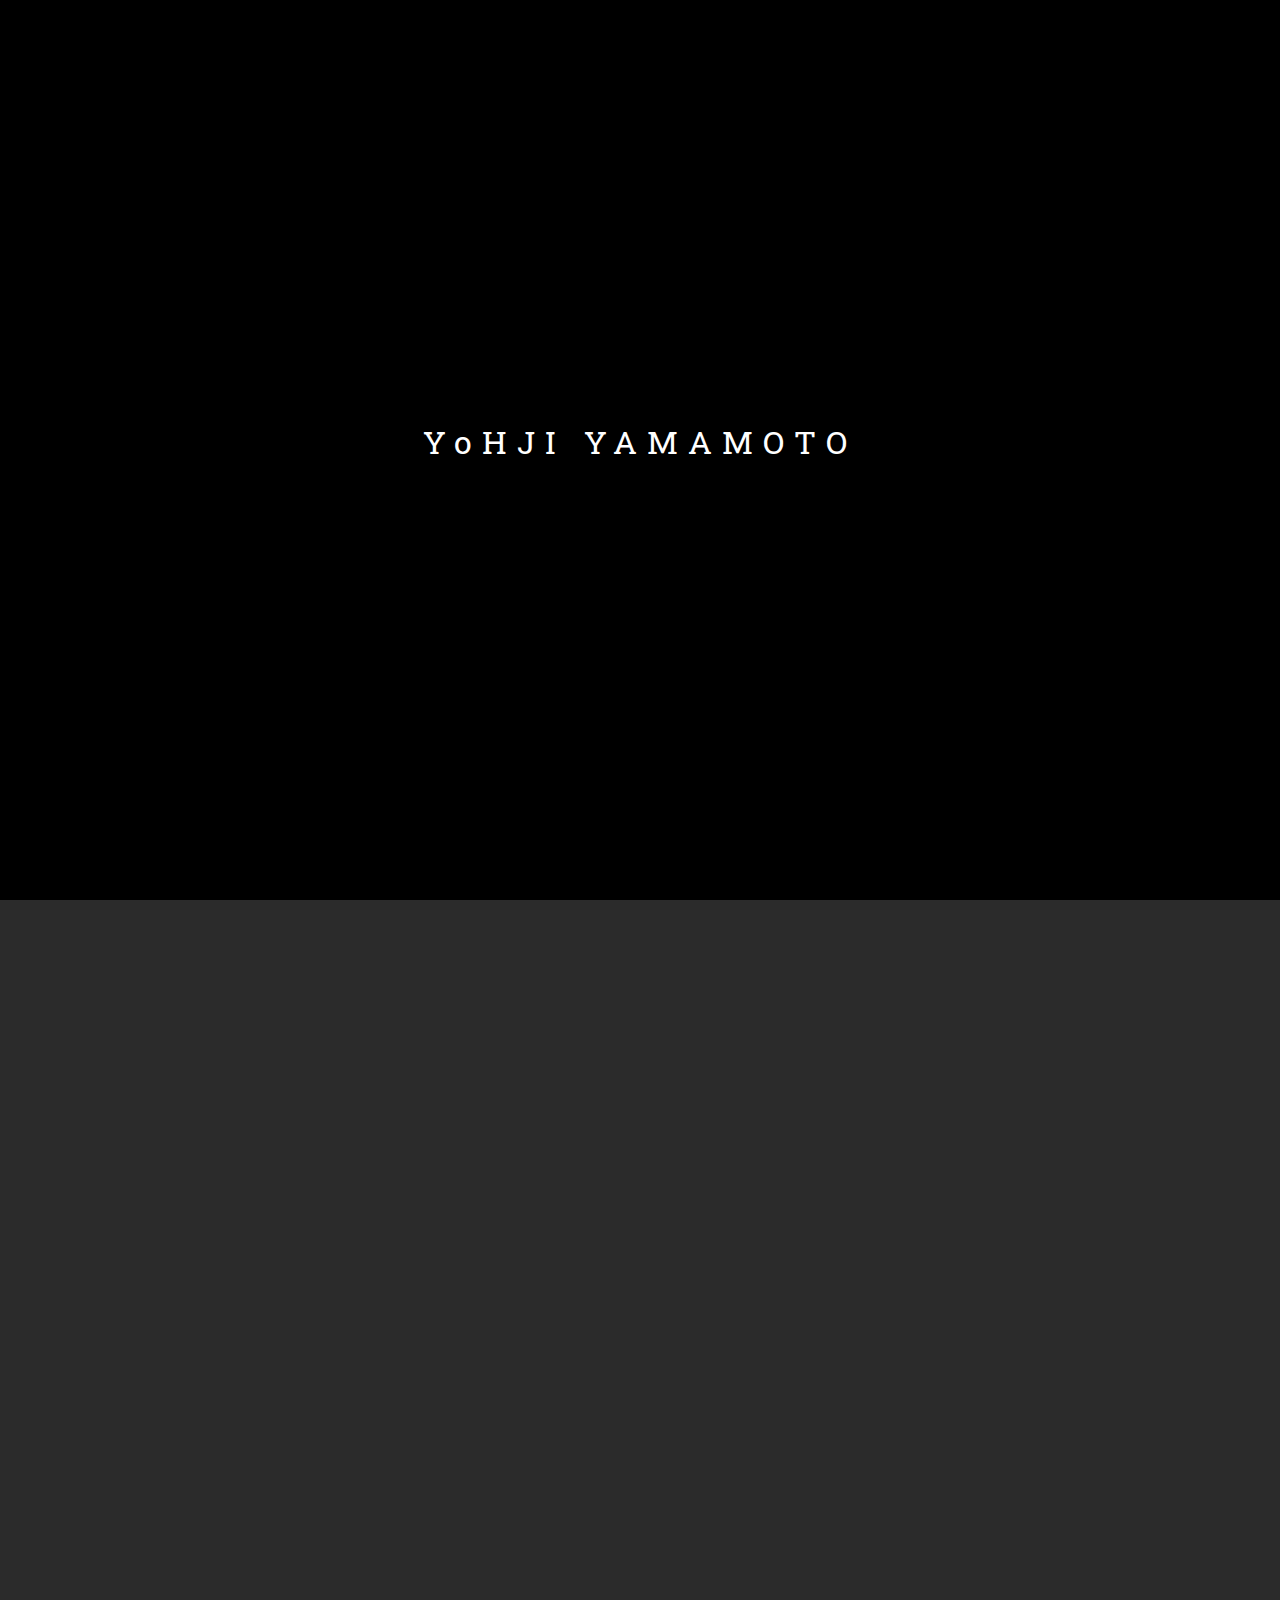
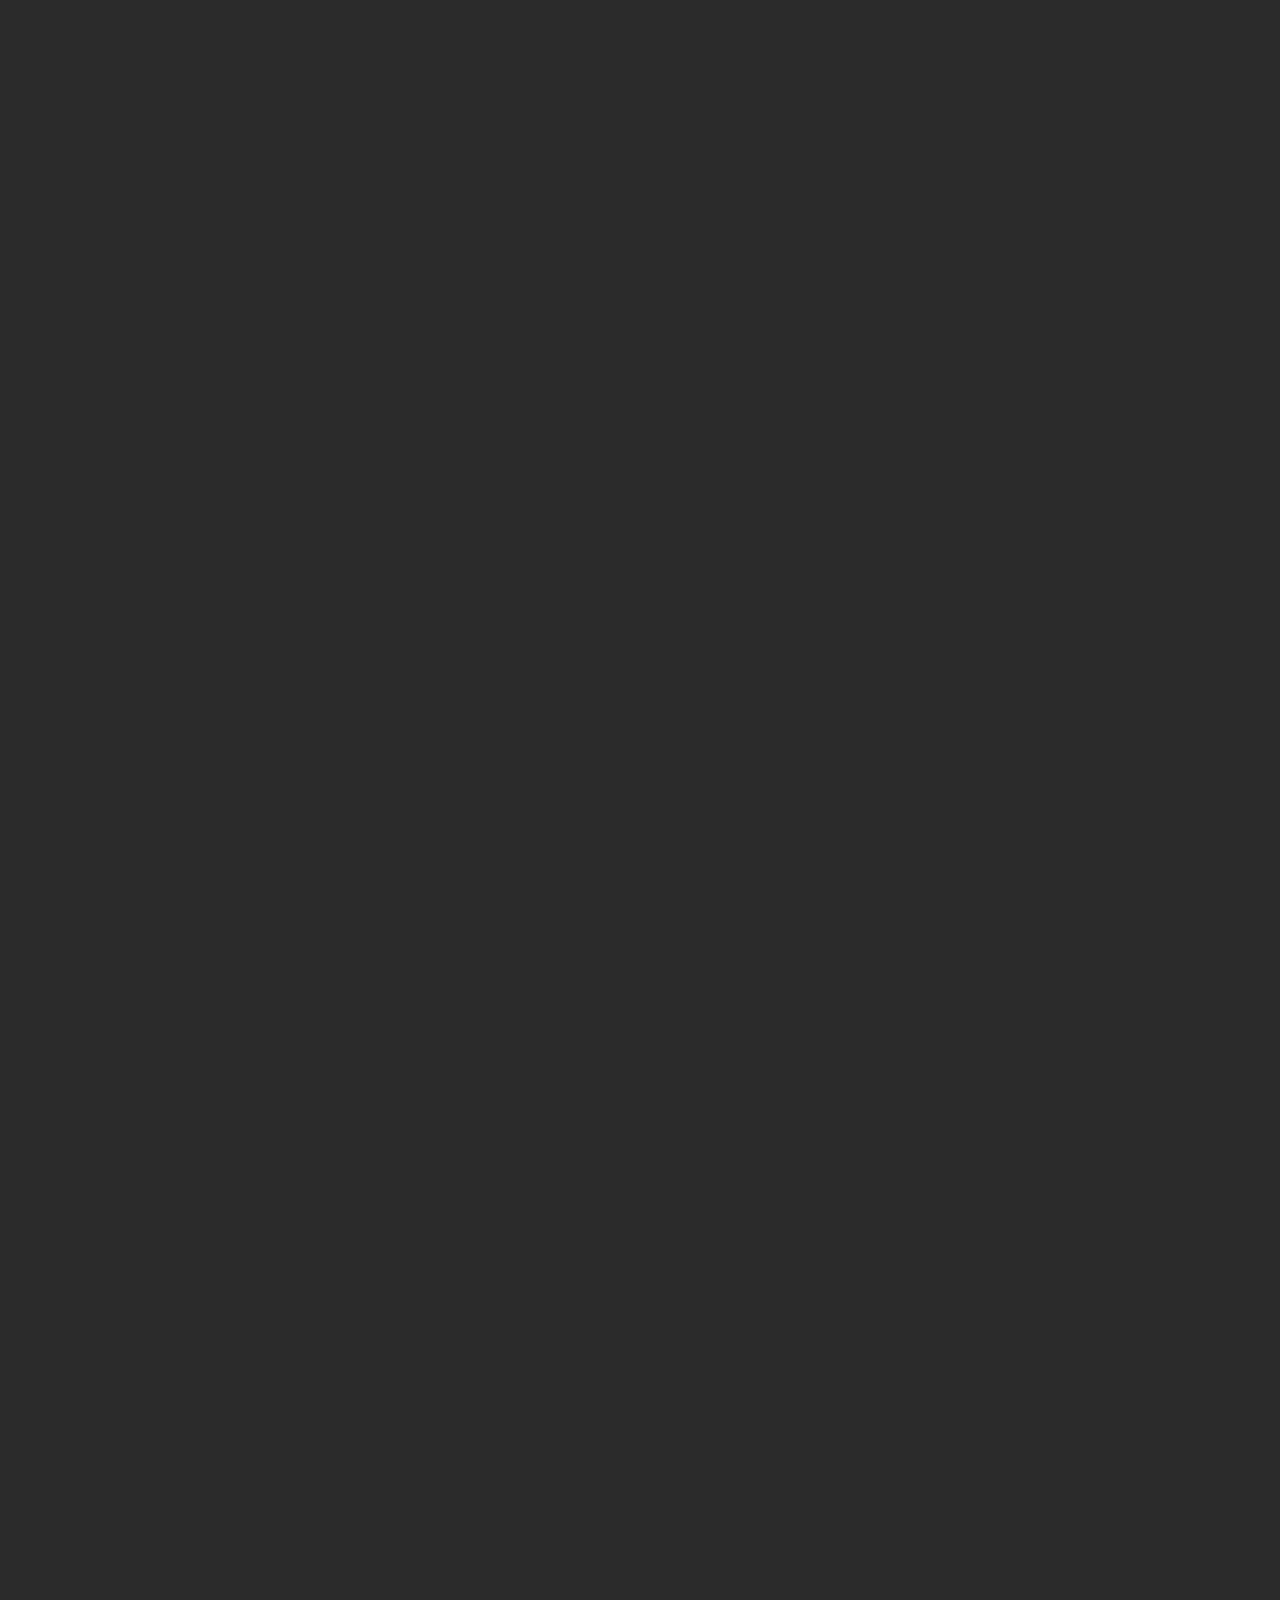
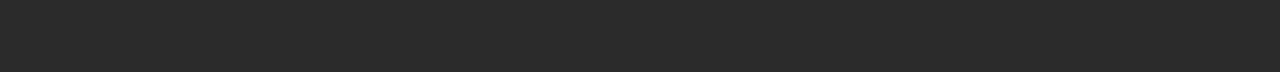
==== commit c2496279: "12/20 更新" ====
--- a/index.html
+++ b/index.html
@@ -150,27 +150,30 @@
                 </div>
                 <br>
                 <br>
-                <br>
         
-                <div class="container " style="">
-                    <div class="row text-center">
+        
+                <div class="container-fluid " style="margin-left: 40px;">
+                    <div class="row text-left">
                         <!-- 第一欄 -->
-                        <div class="col-4">
-                            <p class="number">01</p>
-                            <p class="date">11 / 06 / 2035</p>
+                        <div class="col-4" style="" >
+                            <p class="number" style="font-size: 130px;">01</p>
+                            <p class="date" style="letter-spacing: 14px;">11 / 06 / 2035</p>
                             <p class="paragraph">I'm a paragraph. Click here to add your own text and edit me. I’m a great place for you to tell a story.</p>
+                            <p class="readmore"><a href="" style="text-decoration: none;  color: inherit; ">Read more</a></p>
                         </div>
                         <!-- 第二欄 -->
                         <div class="col-4">
-                            <p class="number">02</p>
-                            <p class="date">11 / 06 / 2035</p>
+                            <p class="number" style="font-size: 130px;">02</p>
+                            <p class="date" style="letter-spacing: 14px;">11 / 06 / 2035</p>
                             <p class="paragraph">I'm a paragraph. Click here to add your own text and edit me. I’m a great place for you to tell a story.</p>
+                            <p class="readmore"><a href="" style="text-decoration: none;  color: inherit; ">Read more</a></p>
                         </div>
                         <!-- 第三欄 -->
                         <div class="col-4">
-                            <p class="number">03</p>
-                            <p class="date">11 / 06 / 2035</p>
+                            <p class="number" style="font-size: 130px;">03</p>
+                            <p class="date" style="letter-spacing: 14px;">11 / 06 / 2035</p>
                             <p class="paragraph">I'm a paragraph. Click here to add your own text and edit me. I’m a great place for you to tell a story.</p>
+                            <p class="readmore"><a href="" style="text-decoration: none;  color: inherit; ">Read more</a></p>
                         </div>
                     </div>
                 </div>
@@ -287,7 +290,7 @@
             setTimeout(() => {
                 const overlay = document.getElementById("intro-overlay");
                 overlay.style.display = "none";
-            }, 1000); // 8秒後移除啟動畫面
+            }, 2500); // 8秒後移除啟動畫面
         });
         function showPopup() {
         const chatbox = document.getElementById('chatbox');
--- a/style.css
+++ b/style.css
@@ -14,7 +14,7 @@
   animation: fadeOut 3s ease 8s forwards; /* 延遲3秒後淡出 */
 }
 
-/* 主畫面容器的初始樣式 
+/* 主畫面容器的初始樣式 */
 #main-content {
   opacity: 0; /* 初始完全透明 */
   animation: fadeIn 2s ease-in-out 2.5s forwards; /* 2.5秒延遲後，2秒淡入動畫 */
@@ -370,9 +370,10 @@
 
 
 .paragraph-style {
+  margin-top: 20px;
   color: #e4e4f0; /* 接近白色的文字顏色 */
   font-family: Arial, Helvetica, sans-serif; /* 無襯線字體 */
-  font-size: 14px; /* 字體大小 */
+  font-size: 16px; /* 字體大小 */
   line-height: 1.8; /* 行距，讓文字更易讀 */
   text-align: left; /* 左對齊 */
   margin: 0; /* 移除段落預設外邊距 */
@@ -414,11 +415,22 @@
   color: #957b5f; /* 數字的顏色 */
 }
 .date {
+  margin-top: 30px;
   font-size: 1rem; /* 調整日期大小 */
   color: #b3b3b3; /* 日期的顏色 */
 }
 .paragraph {
-  font-size: 1rem; /* 調整段落文字大小 */
+  font-size: 15px; /* 調整段落文字大小 */
   color: #e4e4e4; /* 段落文字顏色 */
-  margin-top: 1rem;
+  margin-top: 50px;
+}
+
+.readmore{
+  font-size: 15px; /* 調整段落文字大小 */
+  color: #e4e4e4; /* 段落文字顏色 */
+  margin-top: 150px;
+}
+
+.readmore:hover{
+  color: #957b5f;
 }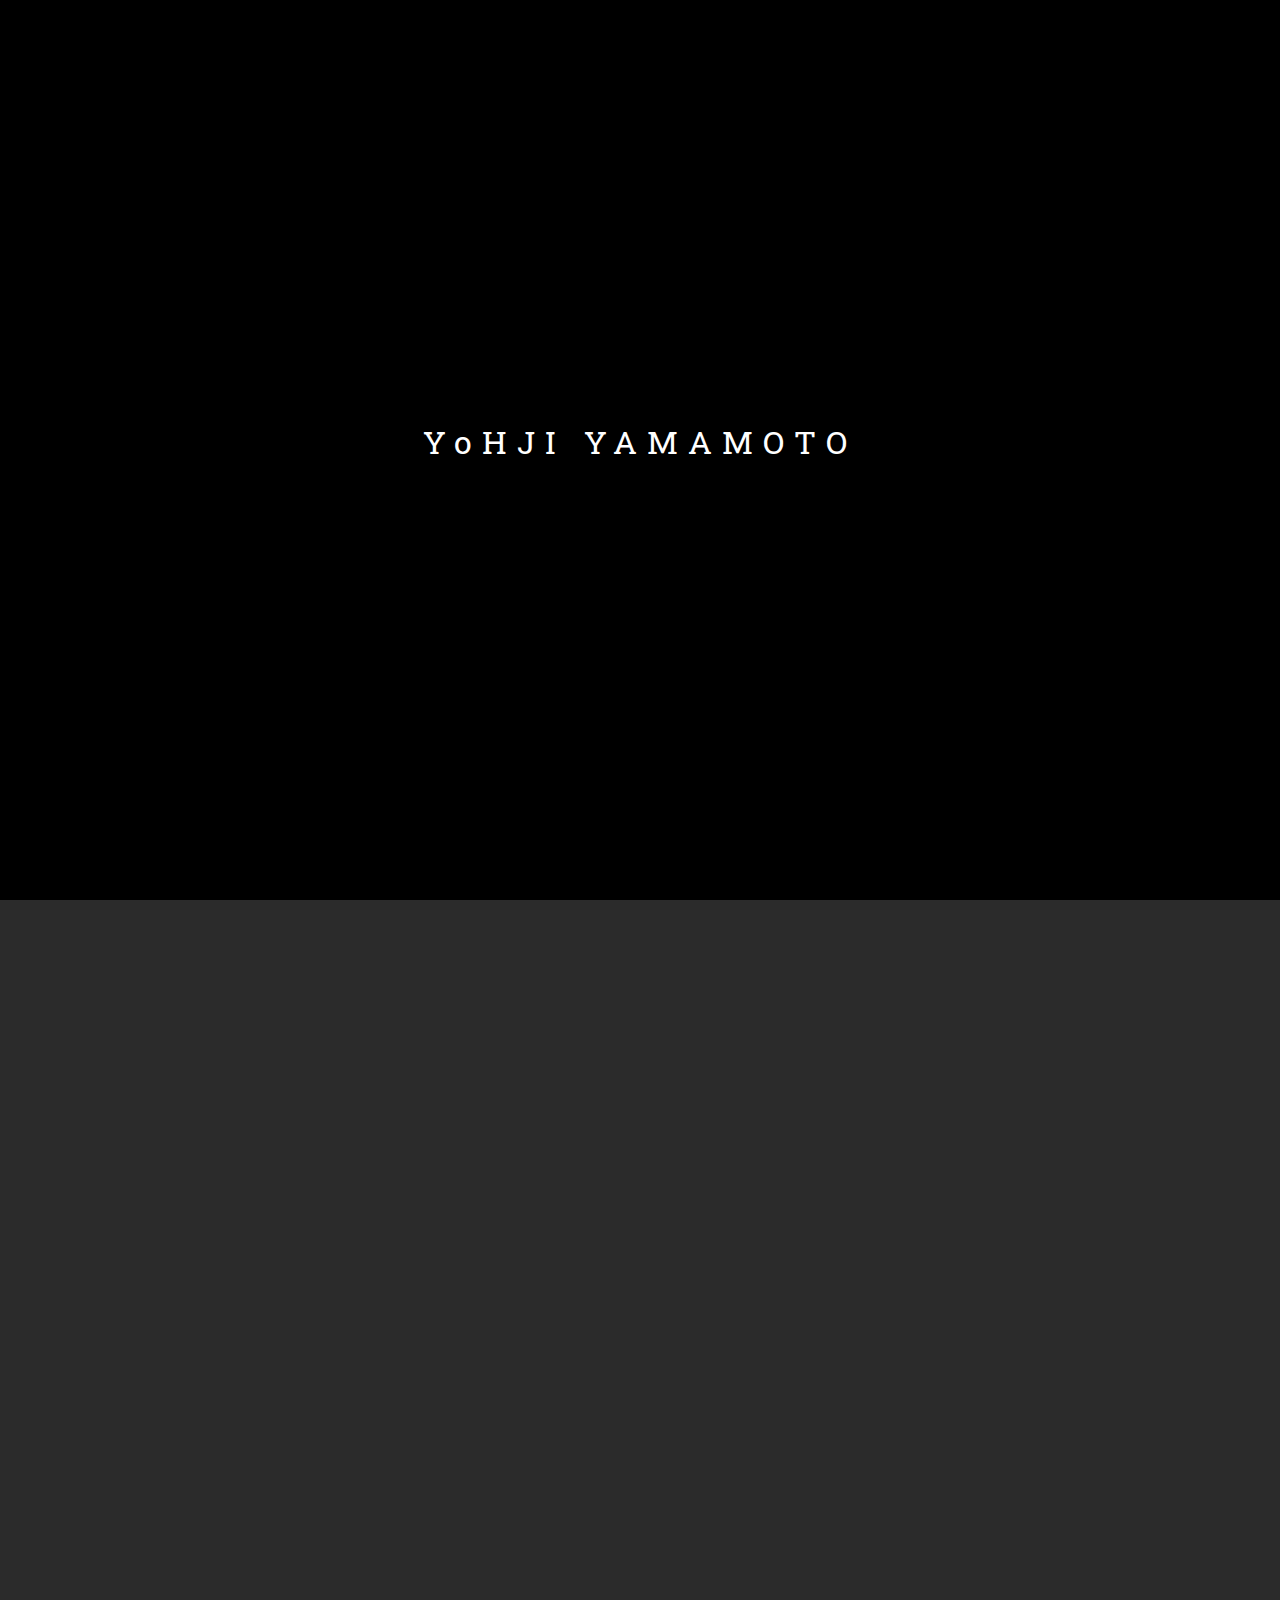
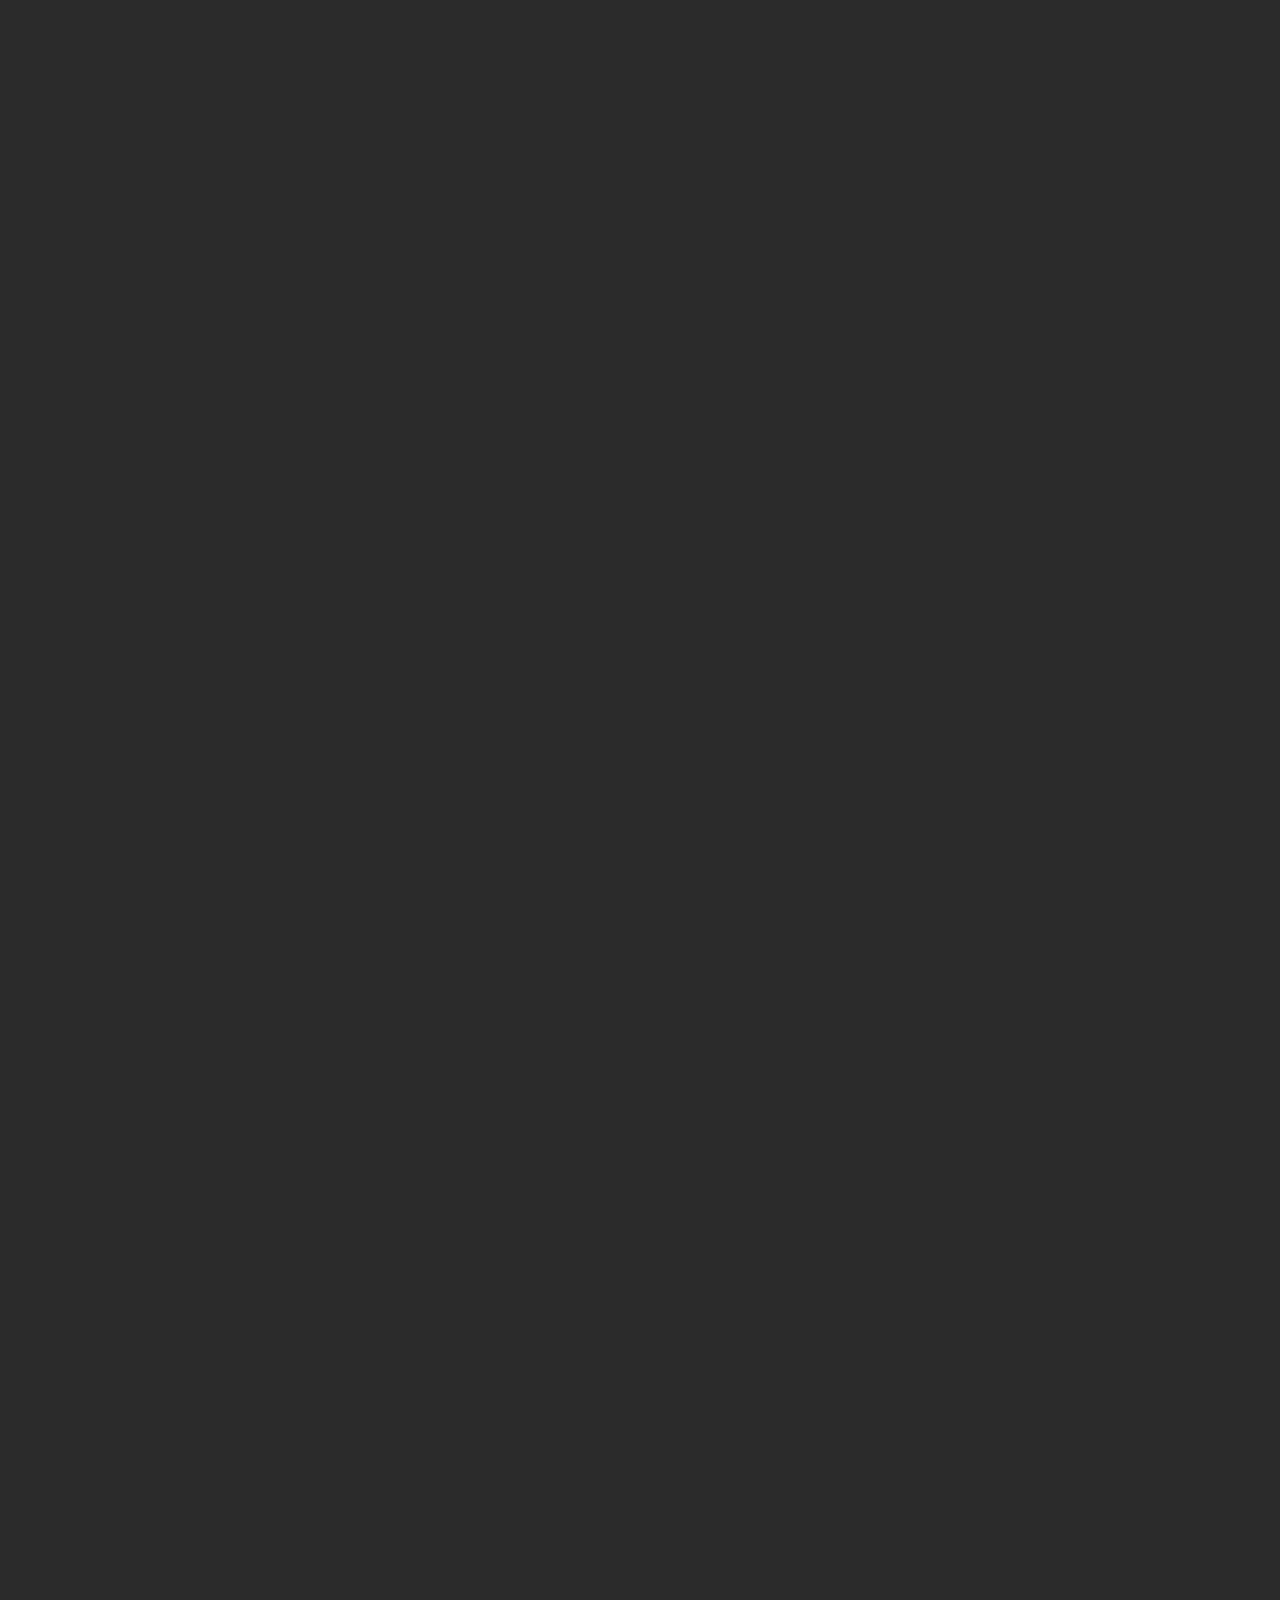
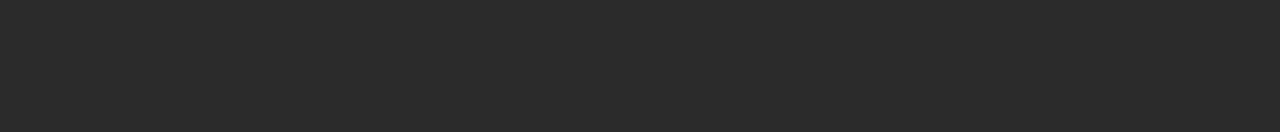
==== commit 0e5f9b4f: "7點28" ====
--- a/index.html
+++ b/index.html
@@ -7,7 +7,7 @@
     <!-- 引入 Bootstrap 5 CSS -->
     <link href="https://cdn.jsdelivr.net/npm/bootstrap@5.3.0/dist/css/bootstrap.min.css" rel="stylesheet">
     <!-- 引入外部 CSS 檔案 -->
-    <link rel="stylesheet" href="style.css">
+    <link rel="stylesheet" href="css/style.css">
     <link rel="preconnect" href="https://fonts.googleapis.com">
     <link rel="preconnect" href="https://fonts.gstatic.com" crossorigin>
     <link href="https://fonts.googleapis.com/css2?family=Libre+Baskerville:ital,wght@0,400;0,700;1,400&family=Roboto+Slab:wght@100..900&display=swap" rel="stylesheet">
@@ -39,7 +39,7 @@
             <div class="collapse navbar-collapse " id="navbarNav">
                 <ul class="navbar-nav ms-auto ">
                     <li class="nav-item">
-                        <a class="nav-link active roboto-slab-bold "  href="#">HOME</a>  <!-- active指令可以讓他被選 選中 -->
+                        <a class="nav-link active roboto-slab-bold "  href="home.css">HOME</a>  <!-- active指令可以讓他被選 選中 -->
                     </li>
                     <li class="nav-item">
                         <a class="nav-link roboto-slab-bold  " href="PORTFOLIO.html">PORTFOLIO</a>
--- a/css/style.css
+++ b/css/style.css
@@ -0,0 +1,436 @@
+/*進場動畫*/
+#intro-overlay {
+  position: fixed;
+  top: 0;
+  left: 0;
+  width: 100%;
+  height: 100%;
+  background-color: #000;
+  color: #fff;
+  display: flex;
+  justify-content: center;
+  align-items: center;
+  z-index: 9999; /* 確保覆蓋其他內容 */
+  animation: fadeOut 3s ease 8s forwards; /* 延遲3秒後淡出 */
+}
+
+/* 主畫面容器的初始樣式 */
+#main-content {
+  opacity: 0; /* 初始完全透明 */
+  animation: fadeIn 2s ease-in-out 2.5s forwards; /* 2.5秒延遲後，2秒淡入動畫 */
+} 
+
+/* 定義淡入動畫的關鍵幀 */
+@keyframes fadeIn {
+  to {
+    opacity: 1; /* 最終完全不透明 */
+  }
+}
+
+/* 文字樣式與動畫 */
+.intro-text p {
+  font-size: 2rem;
+  font-family: "Roboto Slab", serif;
+  letter-spacing: 10px; /*字間空隙*/
+  animation: fadeInSteps 2.5s linear infinite; /* 3秒的動畫週期，線性過渡，無限循環 */
+}
+
+/* 定義動畫的關鍵幀 */
+@keyframes fadeInSteps {
+  0% {
+    opacity: 0;
+  }
+  20% {
+    opacity: 0.2;
+  }
+  40% {
+    opacity: 0.4;
+  }
+  60% {
+    opacity: 0.6;
+  }
+  80% {
+    opacity: 0.8;
+  }
+  100% {
+    opacity: 1;
+  }
+  120% {
+    opacity: 0.8;
+  }
+  140% {
+    opacity: 0.6;
+  }
+  160% {
+    opacity: 0.4;
+  }
+  180% {
+    opacity: 0.2;
+  }
+  200% {
+    opacity: 0;
+  }
+}
+
+/* 背景淡出效果 */
+@keyframes fadeOut {
+  to {
+    opacity: 0;
+    visibility: hidden;
+  }
+}
+
+/* 全域背景顏色 */
+body {
+  background-color: #2b2b2b; /* 整體背景 */
+}
+/* 中間網頁主要內容區塊 */
+#body {
+  width: fit-content; /* 根據內容自動調整寬度 */
+  margin-top: 160px;
+  height: auto;
+  width: 100%;
+  padding: 10px;
+  background-color: #2b2b2b;
+}
+
+/* 導覽列背景顏色 */
+.navbar {
+  background-image: url('../img/messageImage_1733887317293.jpg');
+  background-size: cover; /* 讓背景圖片自動適應大小 */
+  background-color: #2b2b2b; /* 頂部導覽背景色 */
+  height: 105px;
+}
+
+/* LOGO 樣式 */
+.navbar-brand {
+  margin-right: -20px;
+  color: #d1a87c; /* LOGO 顏色 */
+  font-weight: bold;
+  letter-spacing: 2px;
+}
+
+/* 導覽連結樣式 */
+.navbar-nav .nav-link {
+  margin-right: 100px;
+  margin: 50px;
+  letter-spacing: 2px; /* 增加字母間距 */
+  color: #777; /* 預設灰色 */
+  text-transform: uppercase; /* 字母大寫 */
+  margin-right: 20px;
+  transition: color 0.3s ease; /* 顏色變化過渡效果 */
+}
+
+/* 選中/懸停連結樣式 */
+.navbar-nav .nav-link.active,
+.navbar-nav .nav-link:hover {
+  color: #d1a87c; /* 選中/滑鼠懸停的顏色 */
+}
+
+.container {
+  max-width: 1040px; /* 自定義寬度，可以根據需求調整 */
+  padding-left: 2rem; /* 左側內邊距 */
+  padding-right: 2rem; /* 右側內邊距 */
+}
+
+.roboto-slab-nav-link {
+  font-family: "Roboto Slab", serif;
+  font-optical-sizing: auto;
+  font-weight: 20;
+  font-style: normal;
+}
+
+/* Roboto Slab 標準字體 */
+.roboto-slab-regular {
+  font-family: "Roboto Slab", serif;
+  font-optical-sizing: auto;
+  font-weight: 400; /* 標準字重 */
+  font-style: normal;
+}
+
+/* Roboto Slab 粗體字 */
+.roboto-slab-bold {
+  font-family: "Roboto Slab", serif;
+  font-optical-sizing: auto;
+  font-weight: 700; /* 粗體字重 */
+  font-style: normal;
+}
+
+/* Roboto Slab 特殊標題樣式 */
+.roboto-slab-title {
+  font-family: "Roboto Slab", serif;
+  font-optical-sizing: auto;
+  font-weight: 600; /* 中等粗細 */
+  font-style: normal;
+  font-size: 1.5rem;
+  letter-spacing: 1px; /* 字母間距 */
+  text-transform: uppercase; /* 轉換成大寫 */
+}
+
+/* Footer 樣式 */
+.footer {
+  background-color: #000;
+  color: #bababa;
+}
+
+.footer-title {
+  font-size: 1.2rem;
+  margin-bottom: 1rem;
+}
+
+.footer p {
+  margin-bottom: 0.5rem;
+}
+
+.footer-icons a {
+  color: #fff;
+  font-size: 1.2rem;
+  margin-right: 10px;
+  text-decoration: none;
+}
+
+.btn-custom {
+  margin-left: 65%;
+  background-color: #c6a47e;
+  color: #000000;
+  border: none;
+  padding: 0.5rem 4rem;
+  font-weight: bold;
+}
+
+.btn-custom:hover {
+  background-color: #b98f72;
+  color: #fff;
+}
+
+/* 修改輸入框的邊框顏色 */
+input.form-control {
+  border: 0.5px solid rgb(250, 250, 250); /* 設定邊框為黑色 */
+  color: white; /* 設定文字顏色為白色 */
+  background-color: transparent; /* 背景色透明 */
+}
+textarea.form-control {
+  border: 0.5px solid rgb(250, 250, 250); /* 設定邊框為黑色 */
+  color: white; /* 設定文字顏色為白色 */
+  background-color: transparent; /* 背景色透明 */
+}
+/* 當輸入框被聚焦（點擊或選中）時，保持黑色邊框 */
+input.form-control:focus {
+  border: 0.5px solid black; /* 當點擊時，邊框顏色保持為黑色 */
+  background-color: transparent; /* 背景色保持透明 */
+  color: white; /* 文字顏色仍為白色 */
+}
+
+textarea.form-control:focus {
+  border: 0.5px solid black; /* 當點擊時，邊框顏色保持為黑色 */
+  background-color: transparent; /* 背景色保持透明 */
+  color: white; /* 文字顏色仍為白色 */
+}
+
+/* 設定提示文字顏色 */
+input::placeholder {
+  color: white; /* 提示文字顏色設為白色 */
+}
+
+#foo h5 {
+  letter-spacing: 3px; /*字間空隙*/
+}
+
+#footer a,
+p {
+  letter-spacing: 1.5px;
+}
+
+/*懸浮按鈕*/
+.floating-chat-btn {
+  /* 现有样式 */
+  position: fixed;
+  bottom: 70%;
+  right: 100px;
+  background-color: #d2a679;
+  color: #000;
+  border: 1px solid #000;
+  padding: 10px 20px;
+  display: flex;
+  align-items: center;
+  gap: 10px;
+  font-family: Arial, sans-serif;
+  font-size: 16px;
+  font-weight: bold;
+  text-decoration: none;
+  box-shadow: 0 4px 6px rgba(0, 0, 0, 0.2);
+  z-index: 999;
+  cursor: pointer;
+  transition: transform 0.3s ease; /* 添加过渡效果 */
+}
+
+.floating-chat-btn:hover {
+  background-color: #c18e5b;
+  color: #fff;
+  border-color: #fff;
+  transform: translateY(-5px); /* 悬停时向上移动 */
+}
+
+.floating-chat-btn:hover {
+  background-color: #c18e5b; /* 改變背景顏色 */
+  color: #fff; /* 改變文字顏色 */
+  border-color: #fff;
+}
+/*懸浮按鈕*/
+
+/*聊天欄位*/
+.chatbox {
+  position: fixed;
+  bottom: 40%;
+  right: 30px;
+  width: 300px;
+  background-color: #4b4a4a;
+  border: 1px solid #ccc;
+  border-radius: 10px;
+  box-shadow: 0 4px 6px rgba(0, 0, 0, 0.3);
+  opacity: 0;
+  transform: scale(0.5);
+  transition: opacity 0.5s ease, transform 0.5s ease;
+  z-index: 1000;
+  pointer-events: none; /* 防止隐藏状态下的元素响应鼠标事件 */
+}
+
+.chatbox.show {
+  opacity: 1;
+  transform: scale(1);
+  pointer-events: auto; /* 允许显示状态下的元素响应鼠标事件 */
+}
+
+.chatbox-header {
+  background-color: #d2a679;
+  color: #000;
+  padding: 10px;
+  border-radius: 10px 10px 0 0;
+  text-align: center;
+  font-weight: bold;
+}
+
+.chatbox-body {
+  padding: 10px;
+  height: 200px;
+  overflow-y: auto;
+  background-color: #f9f9f9;
+}
+
+.chatbox-input {
+  border: none;
+  padding: 10px;
+  width: 100%;
+  box-sizing: border-box;
+  border-top: 1px solid #080808;
+  font-size: 14px;
+}
+
+.chatbox-input:focus {
+  outline: none;
+}
+
+/*聊天欄位*/
+
+/*中間內容*/
+
+.section-title {
+  color: #d4a373; /* 標題金色調 */
+  text-align: left;
+  margin-left: 5%;
+  margin-bottom: 10px;
+}
+
+.section-a p{
+  color: #e4e4f0;
+  text-align: left;
+  margin-left: 52px;
+  margin-bottom: 30px;
+}
+.project-image {
+  background: url(../img/footer.png) center center/cover no-repeat; /* 替換為圖片網址 */
+  background-size: cover;
+  text-align: left;
+  margin-left: 8%;
+  height:410px;
+  width: 500px;
+}
+.project-description h5 {
+  color: #d1a87c; /* 金色標題 */
+}
+
+.left-img {
+  padding-right: 15px; /* 調整左側圖片與右邊文字的間距 */
+}
+
+.right-cribe {
+  padding-left: 15px; /* 減少右側描述區的內邊距 */
+  margin-left: -40px; /* 可選：進一步讓文字靠近圖片 */
+}
+
+
+.paragraph-style {
+  margin-top: 20px;
+  color: #e4e4f0; /* 接近白色的文字顏色 */
+  font-family: Arial, Helvetica, sans-serif; /* 無襯線字體 */
+  font-size: 16px; /* 字體大小 */
+  line-height: 1.8; /* 行距，讓文字更易讀 */
+  text-align: left; /* 左對齊 */
+  margin: 0; /* 移除段落預設外邊距 */
+  padding: 0; /* 移除段落預設內邊距 */
+}
+
+
+.featured-title {
+  color: #dadae0; /* 文字顏色：接近白色 */
+  font-family: Arial, Helvetica, sans-serif; /* 字體：無襯線字體 */
+  font-size: 20px; /* 字體大小 */
+  letter-spacing: 4px; /* 文字之間的間距 */
+  text-transform: uppercase; /* 全部轉為大寫 */
+  text-align: center; /* 置中對齊（可選） */
+  margin: 0; /* 移除預設外邊距 */
+  padding: 0; /* 移除預設內邊距 */
+}
+
+.viewproject {
+  text-decoration: none;
+  color: white; /* 預設顏色 */
+  margin-top: 40px;
+  font-size: 16px;
+  transition: color 0.3s ease; /* 添加平滑過渡效果 */
+}
+
+/* 滑鼠移過去時變色 */
+.viewproject:hover {
+  color: #957b5f; /* 滑鼠懸停時的顏色 */
+}
+
+#row2{
+  margin-top: 50px;
+}
+
+.number {
+  font-size: 5rem; /* 調整數字大小 */
+  font-weight: bold;
+  color: #957b5f; /* 數字的顏色 */
+}
+.date {
+  margin-top: 30px;
+  font-size: 1rem; /* 調整日期大小 */
+  color: #b3b3b3; /* 日期的顏色 */
+}
+.paragraph {
+  font-size: 15px; /* 調整段落文字大小 */
+  color: #e4e4e4; /* 段落文字顏色 */
+  margin-top: 50px;
+}
+
+.readmore{
+  font-size: 15px; /* 調整段落文字大小 */
+  color: #e4e4e4; /* 段落文字顏色 */
+  margin-top: 150px;
+}
+
+.readmore:hover{
+  color: #957b5f;
+}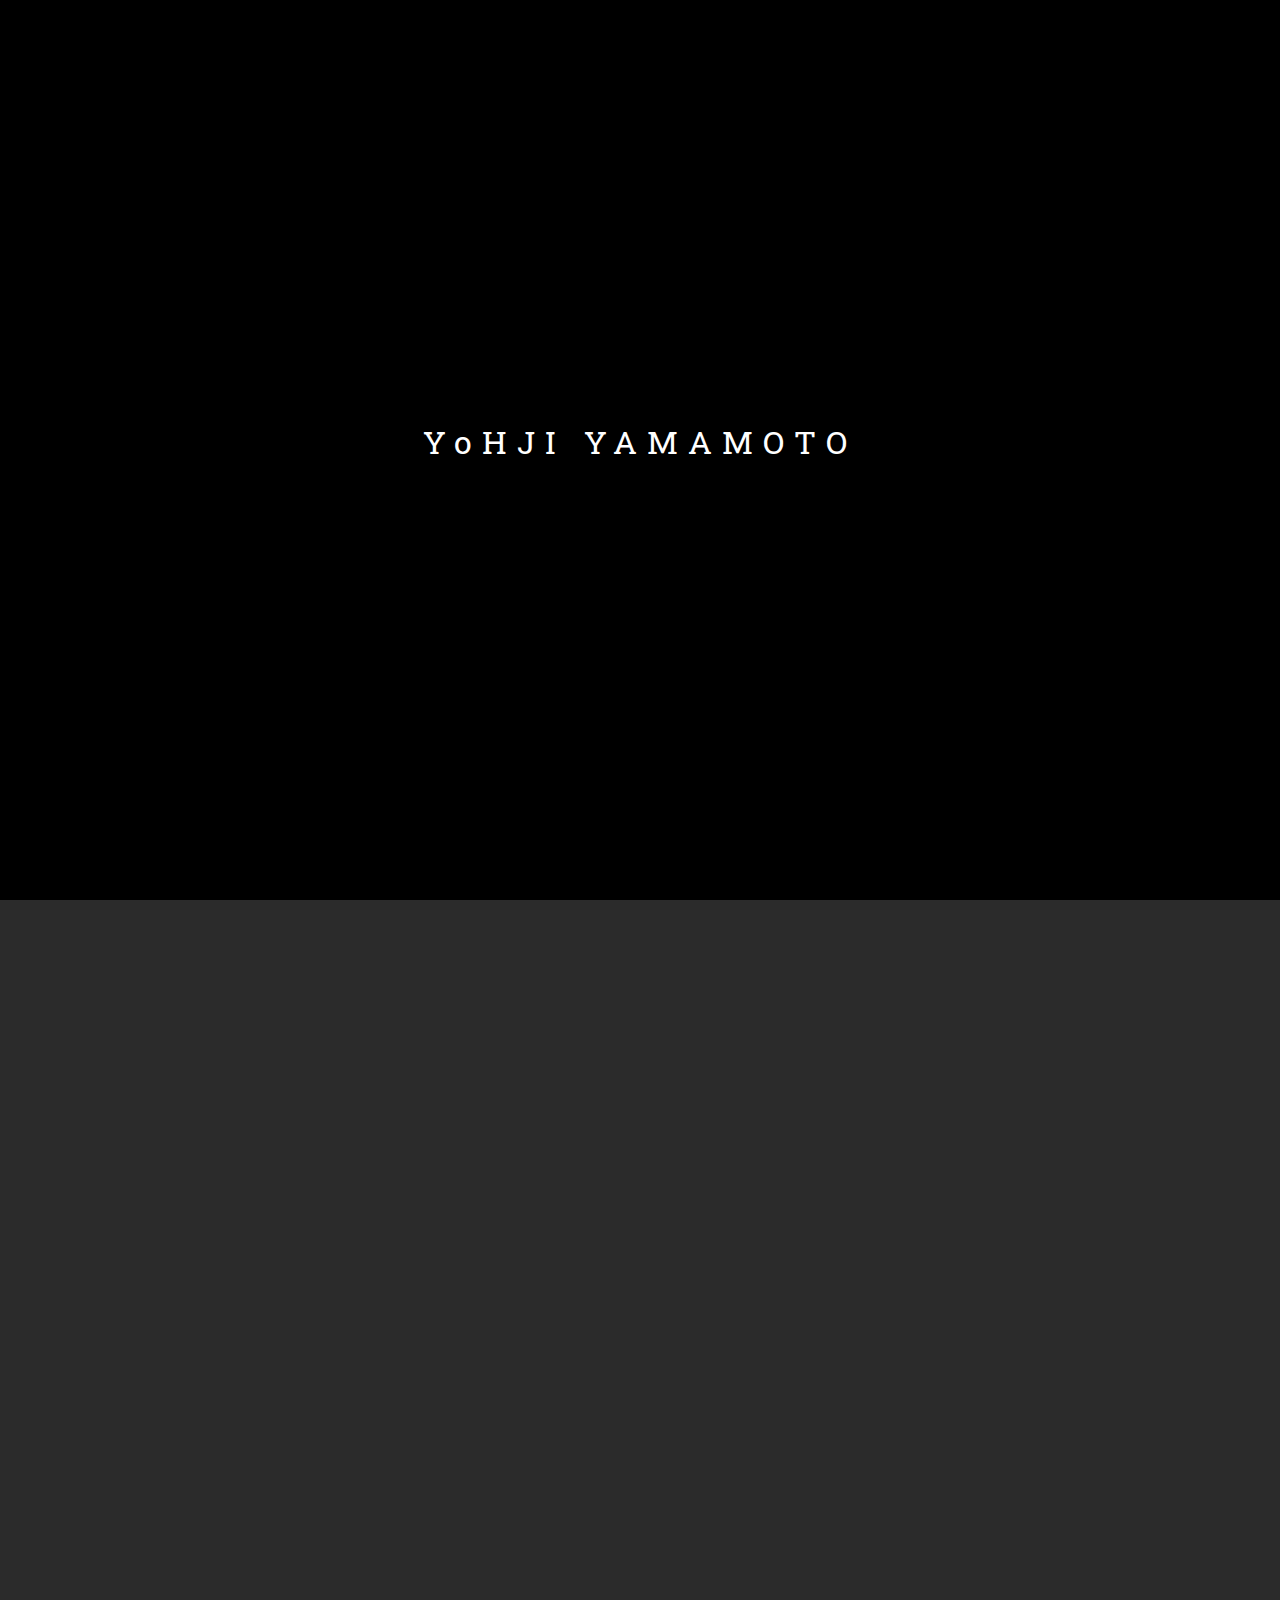
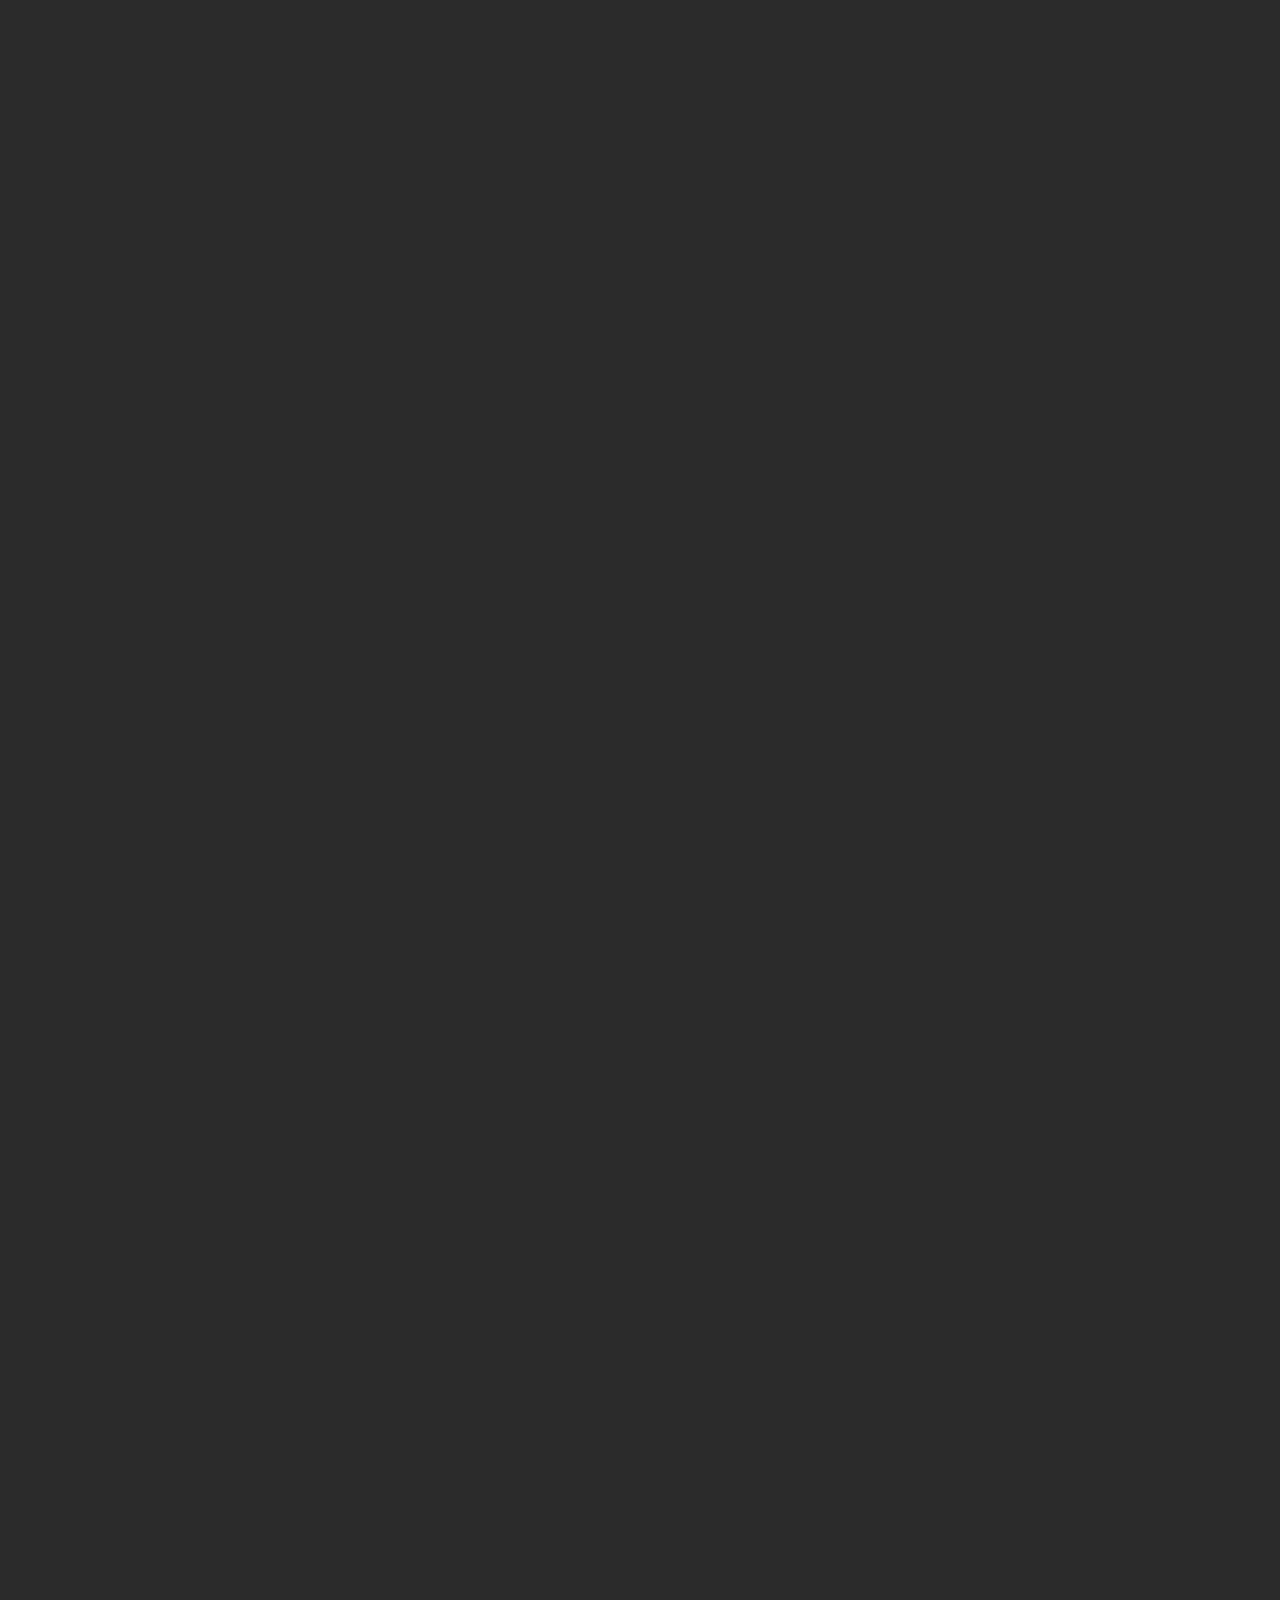
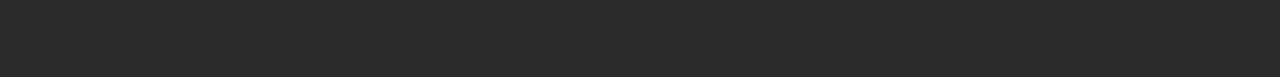
==== commit 16745734: "s" ====
--- a/index.html
+++ b/index.html
@@ -45,10 +45,10 @@
                         <a class="nav-link roboto-slab-bold  " href="PORTFOLIO.html">PORTFOLIO</a>
                     </li>
                     <li class="nav-item">
-                        <a class="nav-link roboto-slab-bold " href="#">ABOUT</a> 
+                        <a class="nav-link roboto-slab-bold " href="about.html">ABOUT</a> 
                     </li>
                     <li class="nav-item">
-                        <a class="nav-link roboto-slab-bold " href="#">NEWS</a>
+                        <a class="nav-link roboto-slab-bold " href="news.html">NEWS</a>
                     </li>
                 </ul>
             </div>
@@ -95,7 +95,7 @@
             <div class="row" id="">
                 <!-- 左側圖片 -->
                 <div class="col-md-8 left-img">
-                    <div class="project-image"></div>
+                    <div class="project-image2"></div>
                 </div>
     
                 <!-- 右側描述 -->
@@ -121,7 +121,7 @@
             <div class="row" id="">
                 <!-- 左側圖片 -->
                 <div class="col-md-8 left-img">
-                    <div class="project-image"></div>
+                    <div class="project-image3"></div>
                 </div>
     
                 <!-- 右側描述 -->
@@ -259,7 +259,7 @@
             </div>
         </div>
     </footer>
-    <div id="footer-img" style="height: 105px; background-image: url(img/messageImage_1733887317293.jpg);  background-size: cover;  background-position: bottom">
+    <div id="footer-img" style="height: 50px; background-image: url(img/messageImage_1733887317293.jpg);  background-size: cover;  background-position: bottom">
 
     </div>
 </div>
--- a/css/style.css
+++ b/css/style.css
@@ -245,7 +245,7 @@
 .floating-chat-btn {
   /* 现有样式 */
   position: fixed;
-  bottom: 70%;
+  bottom: 20%;
   right: 100px;
   background-color: #d2a679;
   color: #000;
@@ -281,7 +281,7 @@
 /*聊天欄位*/
 .chatbox {
   position: fixed;
-  bottom: 40%;
+  bottom: 25%;
   right: 30px;
   width: 300px;
   background-color: #4b4a4a;
@@ -348,7 +348,24 @@
   margin-bottom: 30px;
 }
 .project-image {
-  background: url(../img/footer.png) center center/cover no-repeat; /* 替換為圖片網址 */
+  background: url(../img/pexels-misael-garcia-832776-1707823.jpg) center center/cover no-repeat; /* 替換為圖片網址 */
+  background-size: cover;
+  text-align: left;
+  margin-left: 8%;
+  height:410px;
+  width: 500px;
+}
+
+.project-image2 {
+  background: url(../img/pexels-camcasey-1722183.jpg) center center/cover no-repeat; /* 替換為圖片網址 */
+  background-size: cover;
+  text-align: left;
+  margin-left: 8%;
+  height:410px;
+  width: 500px;
+}
+.project-image3 {
+  background: url(../img/pexels-daria-agafonova-2147746189-29854153.jpg) center center/cover no-repeat; /* 替換為圖片網址 */
   background-size: cover;
   text-align: left;
   margin-left: 8%;
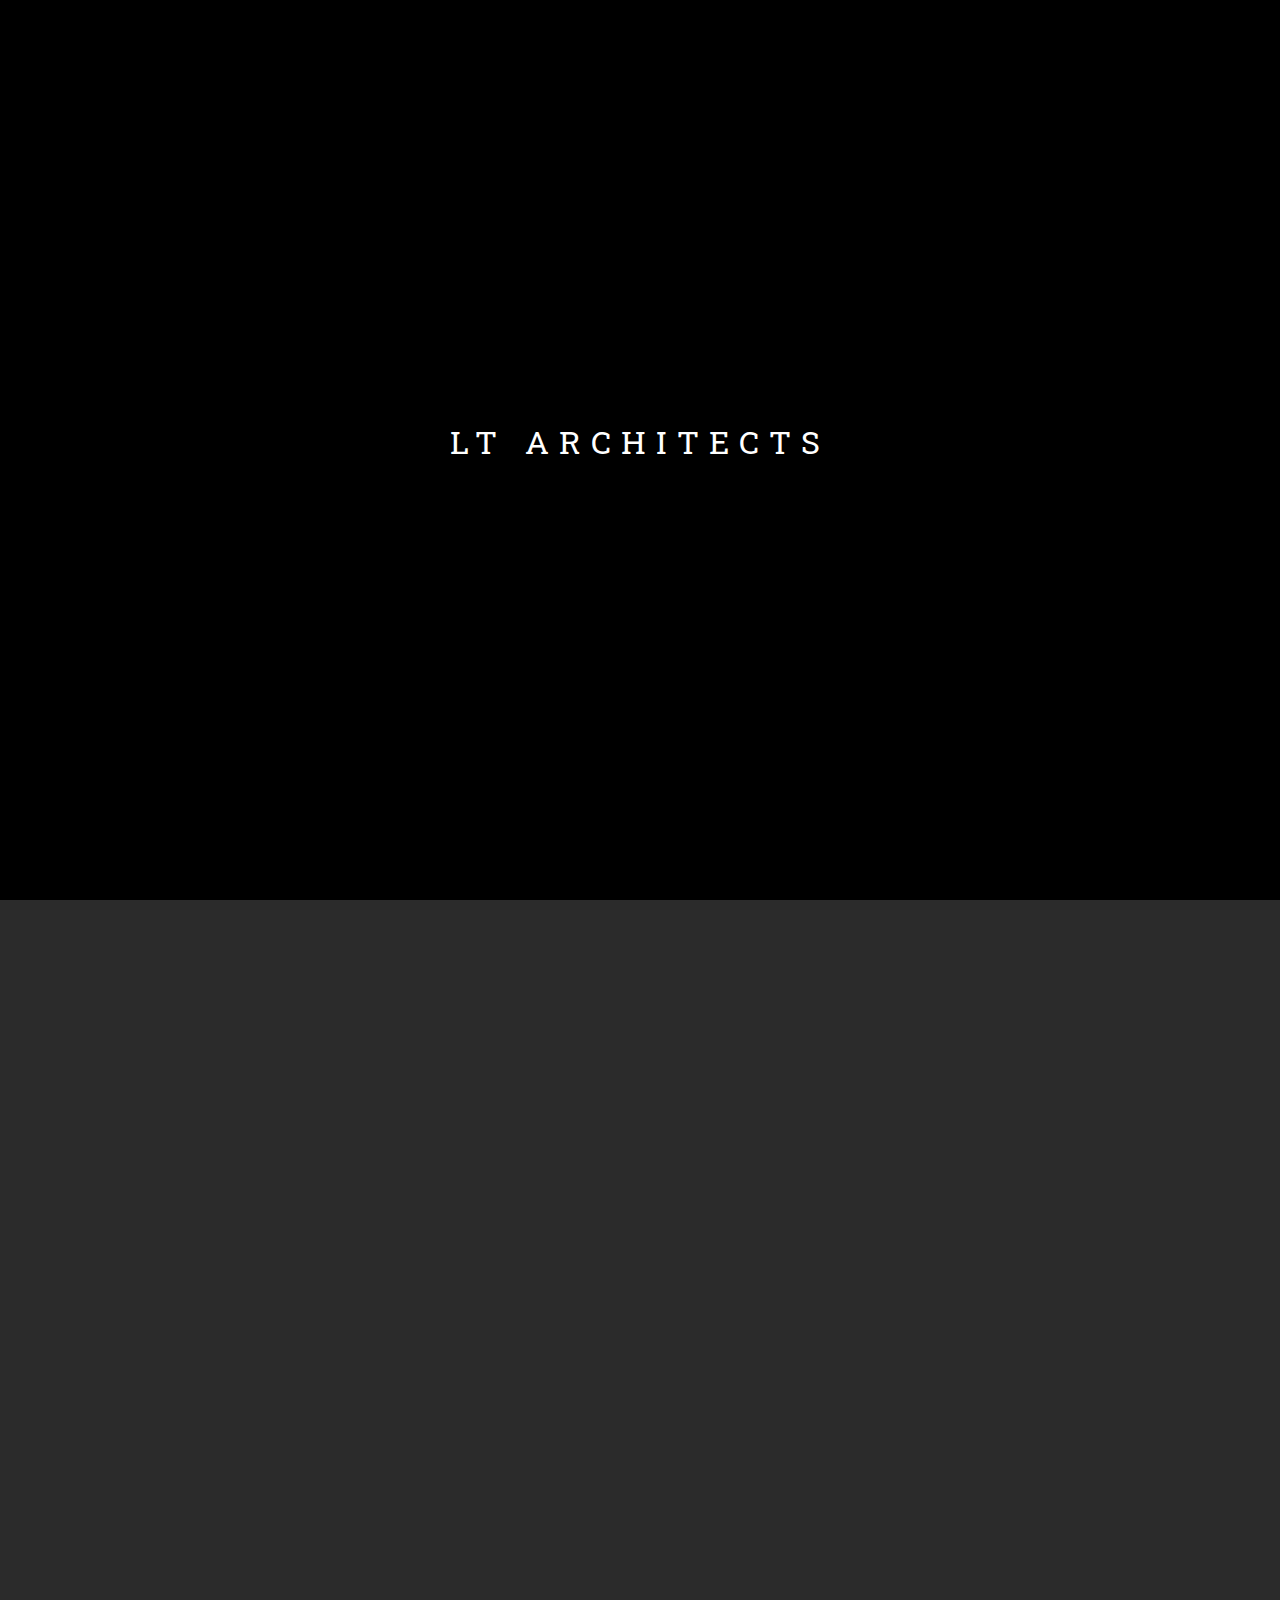
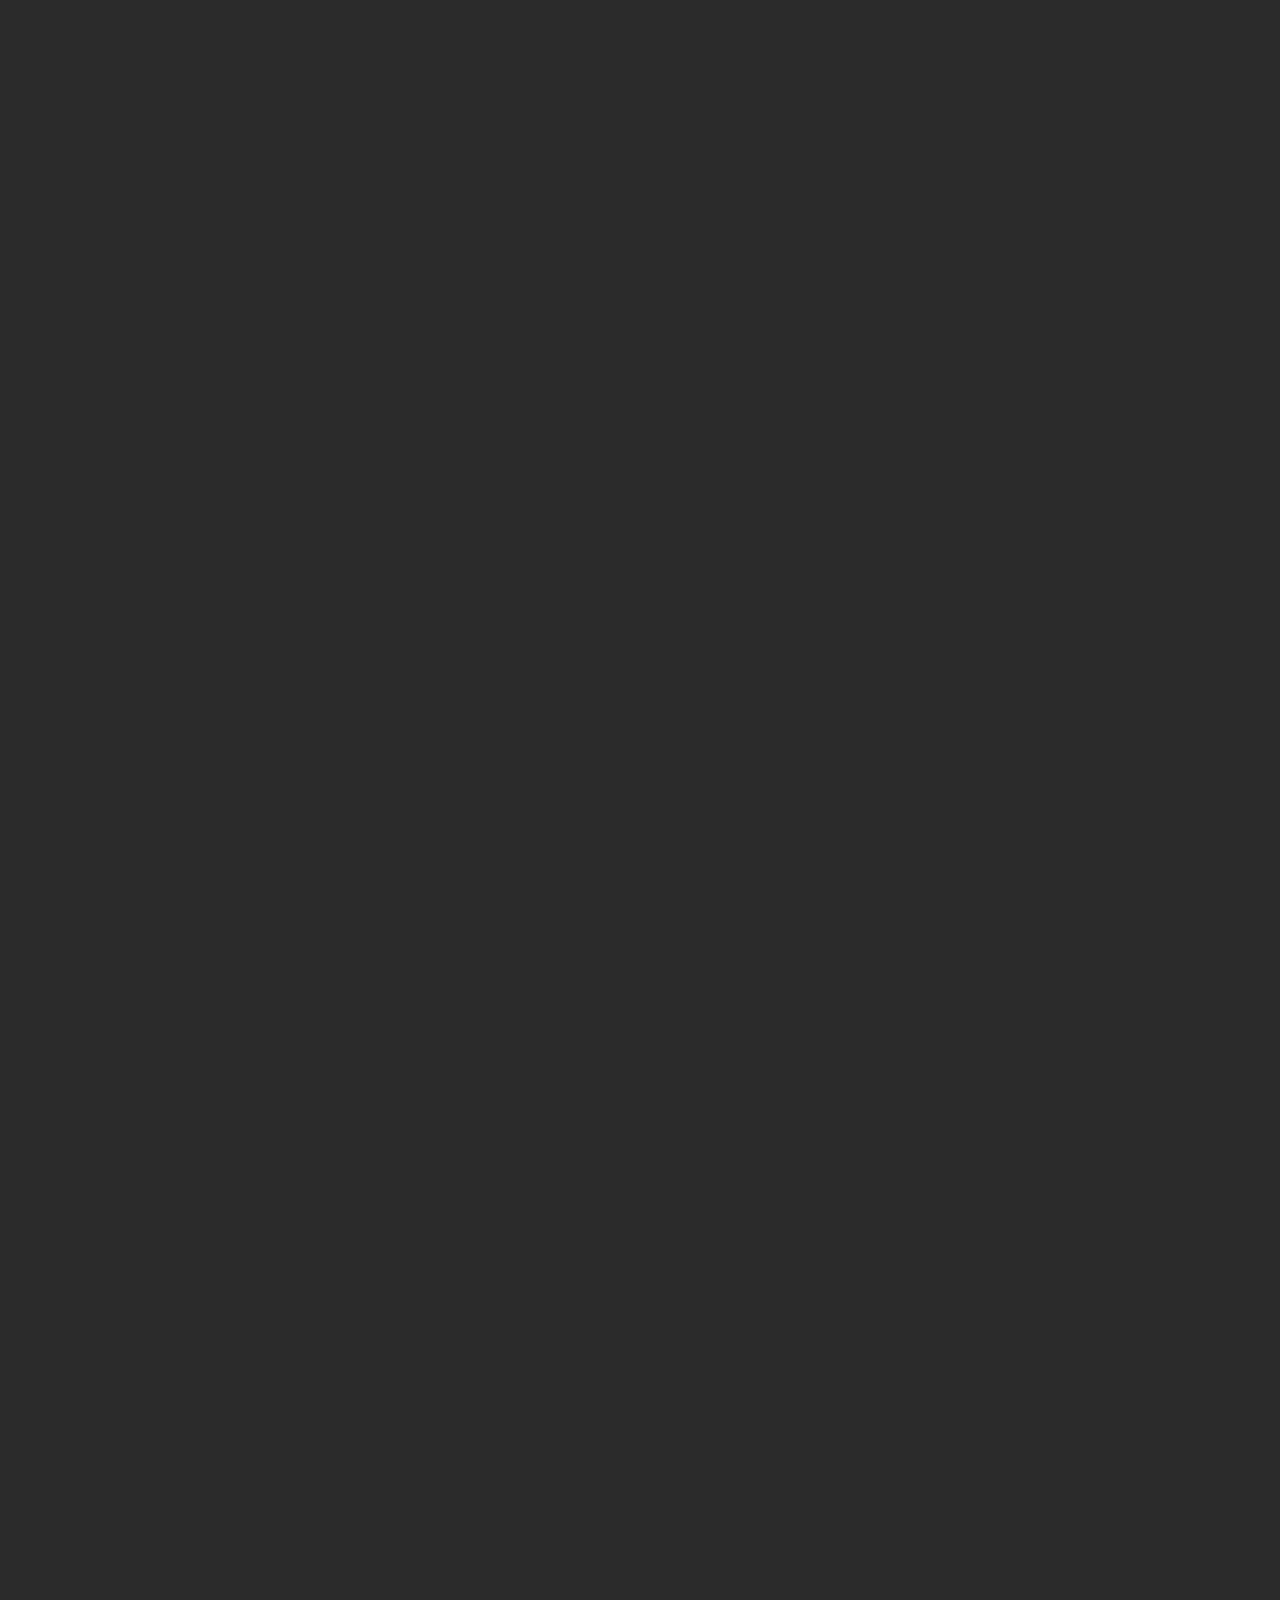
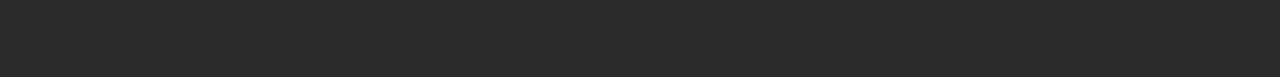
==== commit 275ad384: "a" ====
--- a/index.html
+++ b/index.html
@@ -20,7 +20,7 @@
  <!-- 開場動畫 -->
     <div id="intro-overlay">
         <div class="intro-text">
-            <p>YoHJI YAMAMOTO</p>
+            <p>LT ARCHITECTS</p>
         </div>
     </div>
 
@@ -80,7 +80,7 @@
                     <p class="text-muted paragraph-style "  style="color: #e4e4f0; margin-bottom: 20px;">
                         <span style="color: #e4e4f0;">I'm a paragraph. Click here to add your own text and edit me. I'm a great place for you to tell a story.</span>
                     </p>
-                    <a href="#" class="viewproject" style="margin-top: 40px;">
+                    <a href="project4.html" class="viewproject" style="margin-top: 40px;">
                         <span  tyle="color: #e4e4f0;">View project</span>
                     </a>
                     
@@ -105,7 +105,7 @@
                     <p class="text-muted paragraph-style "  style="color: #e4e4f0; margin-bottom: 20px;">
                         <span style="color: #e4e4f0;">I'm a paragraph. Click here to add your own text and edit me. I'm a great place for you to tell a story.</span>
                     </p>
-                    <a href="#" class="viewproject" style="margin-top: 40px;">
+                    <a href="project2.html" class="viewproject" style="margin-top: 40px;">
                         <span  tyle="color: #e4e4f0;">View project</span>
                     </a>
                     
@@ -131,7 +131,7 @@
                     <p class="text-muted paragraph-style "  style="color: #e4e4f0; margin-bottom: 20px;">
                         <span style="color: #e4e4f0;">I'm a paragraph. Click here to add your own text and edit me. I'm a great place for you to tell a story.</span>
                     </p>
-                    <a href="#" class="viewproject" style="margin-top: 40px;">
+                    <a href="project2.html" class="viewproject" style="margin-top: 40px;">
                         <span  tyle="color: #e4e4f0;">View project</span>
                     </a>
                     
